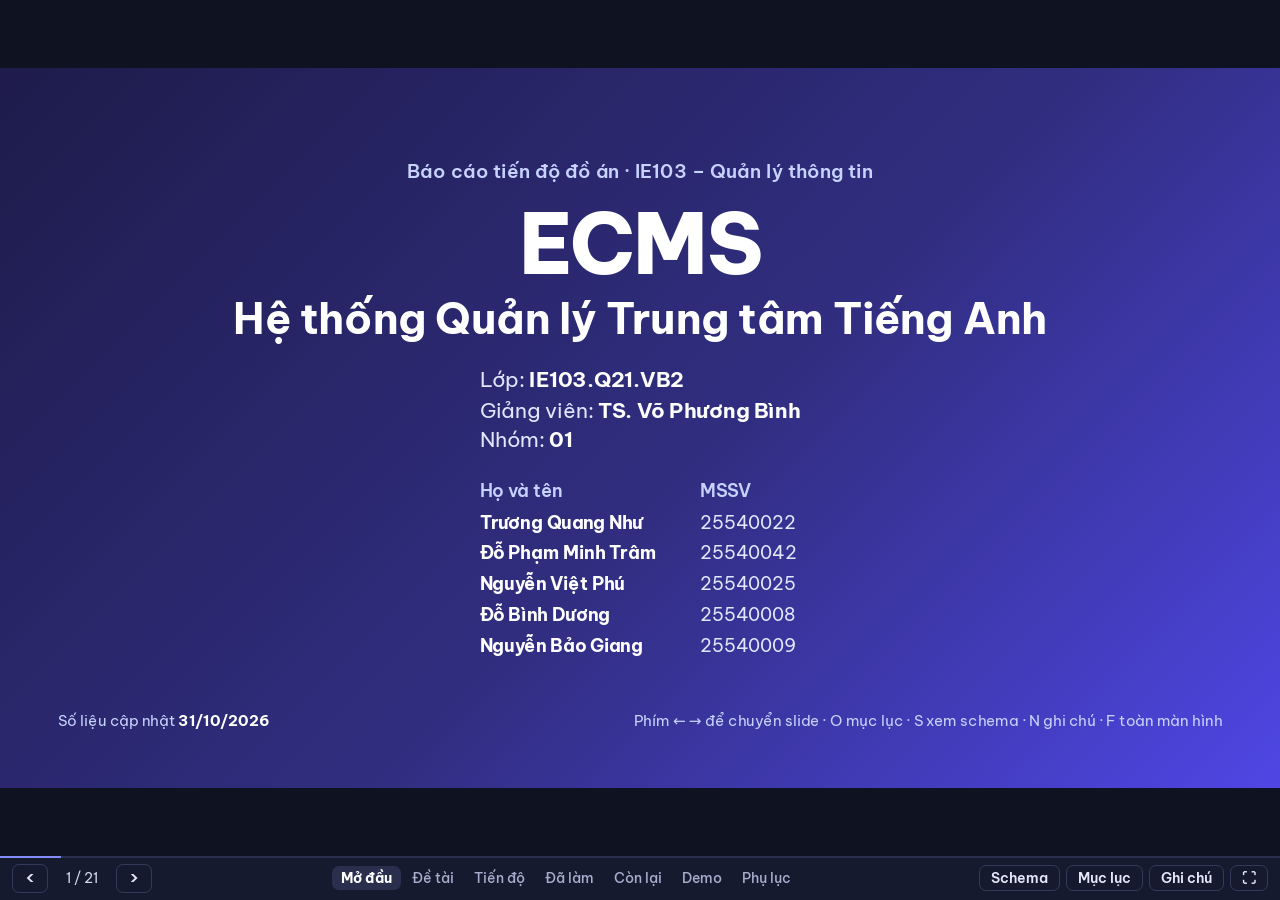
==== docs/tien-do/index.html @ 0be20232 "docs(pages): thêm slide báo cáo tiến độ tại /tien-do/ (#29) Bộ 21 slide dạng trang web (HTML, CSS, J" ====
<!doctype html>
<html lang="vi">
<head>
  <meta charset="utf-8">
  <meta name="viewport" content="width=device-width, initial-scale=1">
  <title>ECMS · Báo cáo tiến độ</title>
  <meta name="description" content="Slide báo cáo tiến độ đồ án IE103 – Hệ thống Quản lý Trung tâm Tiếng Anh (Nhóm 1, UIT).">
  <link rel="icon" href="data:image/svg+xml,<svg xmlns='http://www.w3.org/2000/svg' viewBox='0 0 32 32'><rect width='32' height='32' rx='8' fill='%234f46e5'/><text x='16' y='21' font-size='13' font-family='Arial' font-weight='700' fill='white' text-anchor='middle'>EC</text></svg>">
  <link rel="preconnect" href="https://fonts.googleapis.com">
  <link rel="preconnect" href="https://fonts.gstatic.com" crossorigin>
  <link href="https://fonts.googleapis.com/css2?family=Be+Vietnam+Pro:wght@400;500;600;700;800&family=JetBrains+Mono:wght@500;700&display=swap" rel="stylesheet">
  <link rel="stylesheet" href="deck.css">
</head>
<body>
<div class="viewport" id="viewport">
<main class="stage" id="stage">

  <!-- ================= 1. Bìa ================= -->
  <section class="slide cover" data-id="bia" data-sec="Mở đầu" data-title="Trang bìa">
    <div class="cover-main">
      <div class="eyebrow">Báo cáo tiến độ đồ án · IE103 – Quản lý thông tin</div>
      <h1>ECMS<br><span>Hệ thống Quản lý Trung tâm Tiếng Anh</span></h1>
      <div class="cover-info">
      <p class="cover-sub">Lớp: <b>IE103.Q21.VB2</b><br>Giảng viên: <b>TS. Võ Phương Bình</b><br>Nhóm: <b>01</b></p>
      <table class="cover-team">
        <thead><tr><th>Họ và tên</th><th>MSSV</th></tr></thead>
        <tbody>
          <tr><td>Trương Quang Như</td><td>25540022</td></tr>
          <tr><td>Đỗ Phạm Minh Trâm</td><td>25540042</td></tr>
          <tr><td>Nguyễn Việt Phú</td><td>25540025</td></tr>
          <tr><td>Đỗ Bình Dương</td><td>25540008</td></tr>
          <tr><td>Nguyễn Bảo Giang</td><td>25540009</td></tr>
        </tbody>
      </table>
      </div>
    </div>
    <div class="cover-foot">
      <span>Số liệu cập nhật <b data-bind="capNhat"></b></span>
      <span class="hint">Phím ← → để chuyển slide · O mục lục · S xem schema · N ghi chú · F toàn màn hình</span>
    </div>
    <aside class="notes">Như mở đầu: Em xin báo cáo tiến độ đồ án của nhóm 1. Bố cục: giới thiệu đề tài, tiến độ so với kế hoạch, những gì đã làm, việc còn lại, rồi demo. Trong lúc trình bày, thầy muốn xem chi tiết phần nào nhóm mở ngay được, ví dụ quan hệ giữa các bảng.</aside>
  </section>

  <!-- ================= 2. Tóm tắt ================= -->
  <section class="slide" data-id="tom-tat" data-sec="Mở đầu" data-title="Tóm tắt tiến độ">
    <header><div class="kicker">Tóm tắt</div><h2>Đang ở <span data-bind="sprintTen"></span>, đã xong <span data-bind="viecXong"></span>/<span data-bind="viecTong"></span> việc</h2></header>
    <div class="stats two-by-two">
      <button class="stat stat-btn" type="button" data-modal="sprint" aria-haspopup="dialog"><span class="n"><span data-bind="sprintSo"></span><small>/4</small></span><span class="l">Sprint theo kế hoạch, hiện tại: <span data-bind="sprintKhoang"></span></span><span class="more">Xem chi tiết ›</span></button>
      <button class="stat stat-btn" type="button" data-modal="viec" aria-haspopup="dialog"><span class="n"><span data-bind="viecXong"></span><small>/<span data-bind="viecTong"></span></small></span><span class="l">Công việc đã xong, còn T29, T30 của Sprint 4</span><span class="more">Xem chi tiết ›</span></button>
    </div>
    <div class="cols two">
      <div class="card tone-ok"><h3>Đã hoàn thành: Sprint 1–3</h3><ul>
        <li><b>Sprint 1:</b> Khảo sát, ERD, lược đồ quan hệ, cài đặt CSDL, dữ liệu mẫu</li>
        <li><b>Sprint 2:</b> Truy vấn SQL, XML; lập trình CSDL; an ninh; đăng nhập, menu</li>
        <li><b>Sprint 3:</b> Các phân hệ web, báo cáo, dashboard; Chương 5</li>
      </ul></div>
      <div class="card tone-info"><h3>Còn lại: Sprint 4 (02–04/11)</h3><ul>
        <li><b>T29:</b> Tổng hợp báo cáo, slide, tổng duyệt</li>
        <li><b>T30:</b> Khắc phục sau rà soát</li>
      </ul></div>
    </div>
    <aside class="notes">Câu chốt: theo lịch nhóm đang ở sprint được ghi trên slide, các phần việc đã có sản phẩm và đang được rà soát. Bấm vào ô 3/4 hoặc 28/30 để mở chi tiết từng sprint, từng công việc. Nếu thầy chỉ có một phút, slide này là đủ.</aside>
  </section>

  <!-- ================= 3. Đề tài ================= -->
  <section class="slide" data-id="de-tai" data-sec="Đề tài" data-title="Bài toán">
    <header><div class="kicker">Giới thiệu đề tài</div><h2>Quản lý bằng Excel rời: Nhiều dữ liệu, thiếu thông tin</h2></header>
    <div class="cols two wide-left">
      <div class="card">
        <h3>Bối cảnh</h3>
        <div class="facts">
          <div><b>3</b><span>Chi nhánh: Thủ Đức, Quận 1, Bình Thạnh</span></div>
          <div><b>4</b><span>Chương trình: IELTS, TOEIC, Giao tiếp, Thiếu nhi</span></div>
          <div><b>12</b><span>Phòng học, mỗi chi nhánh 4 phòng</span></div>
          <div><b>6</b><span>Nhóm người dùng: Quản lý, giáo vụ, kế toán, giáo viên, học viên, quản trị</span></div>
        </div>
        <p class="solution"><b>Giải pháp:</b> CSDL quan hệ tập trung có ràng buộc toàn vẹn, phân quyền, kiểm toán và sao lưu, kèm ứng dụng web có form tự kiểm tra và báo cáo tự động.</p>
      </div>
      <div class="card">
        <h3>Vấn đề của cách làm hiện tại</h3>
        <table class="plain">
          <tr><th>Trùng lặp</th><td>Họ tên, số điện thoại lặp ở mỗi dòng ghi danh</td></tr>
          <tr><th>Sai lệch khi sửa, xoá</th><td>Một học viên có hai số điện thoại khác nhau ở hai dòng<br>Xoá dòng của học viên là mất luôn mức học phí đã thoả thuận</td></tr>
          <tr><th>Tổng hợp chậm</th><td>Doanh thu chép tay từ ba tệp, mất 1–2 ngày mỗi cuối tháng</td></tr>
          <tr><th>Không ràng buộc</th><td>Vượt sĩ số, trùng phòng, thiếu khoá tiên quyết vẫn nhập được</td></tr>
          <tr><th>Không phân quyền</th><td>Ai có tệp cũng xem được lương; không biết ai sửa phiếu thu</td></tr>
          <tr><th>Rủi ro mất dữ liệu</th><td>Tệp nằm trên máy cá nhân, không sao lưu định kỳ</td></tr>
        </table>
      </div>
    </div>
    <aside class="notes">Đề tài ECMS: quản lý một chuỗi ba chi nhánh. Điểm cần nói: nguyên nhân nằm ở mô hình lưu trữ phẳng, nên cẩn thận hơn khi nhập liệu không giải quyết được; vì vậy cần CSDL quan hệ tập trung. Lưu ý dữ liệu là dữ liệu mẫu do nhóm sinh, không phải của trung tâm thật.</aside>
  </section>

  <!-- ================= 4. Mục tiêu ================= -->
  <section class="slide" data-id="muc-tieu" data-sec="Đề tài" data-title="Mục tiêu và phạm vi">
    <header><div class="kicker">Giới thiệu đề tài</div><h2>5 mục tiêu, <span data-bind="ycChucNang"></span> yêu cầu chức năng</h2></header>
    <div class="cols two wide-left">
      <div class="goals">
        <div class="goal"><i>1</i><div><b>Tổ chức thông tin</b><span>CSDL quan hệ chuẩn hoá, đủ loại ràng buộc, dựng lại từ đầu bằng một lệnh</span></div></div>
        <div class="goal"><i>2</i><div><b>Xử lý thông tin</b><span>Truy vấn, view, procedure, function, trigger, cursor; quy tắc nghiệp vụ kiểm tra ngay tại CSDL</span></div></div>
        <div class="goal"><i>3</i><div><b>An toàn thông tin</b><span>Xác thực, quyền tối thiểu, băm mật khẩu, mã hoá, kiểm toán, phục hồi theo thời điểm</span></div></div>
        <div class="goal"><i>4</i><div><b>Trình bày thông tin</b><span>Web app có menu theo vai trò, form, báo cáo PDF/Excel/Word, dashboard</span></div></div>
        <div class="goal"><i>5</i><div><b>Mô hình tiên tiến</b><span>Chuyển dữ liệu ECMS sang hướng đối tượng, phân tán, NoSQL để so sánh, đánh giá</span></div></div>
      </div>
      <div class="stack">
        <div class="stats two-by-two">
          <button class="stat small stat-btn" type="button" data-modal="chucNang" aria-haspopup="dialog"><span class="n" data-bind="ycChucNang"></span><span class="l">Yêu cầu chức năng</span><span class="more">Xem chi tiết ›</span></button>
          <button class="stat small stat-btn" type="button" data-modal="phiChucNang" aria-haspopup="dialog"><span class="n" data-bind="ycPhiChucNang"></span><span class="l">Yêu cầu phi chức năng</span><span class="more">Xem chi tiết ›</span></button>
          <button class="stat small stat-btn" type="button" data-modal="baoCao" aria-haspopup="dialog"><span class="n" data-bind="ycBaoCao"></span><span class="l">Báo cáo</span><span class="more">Xem chi tiết ›</span></button>
          <button class="stat small stat-btn" type="button" data-modal="nhom" aria-haspopup="dialog"><span class="n" data-bind="ycNhom"></span><span class="l">Nhóm người dùng, mỗi nhóm một role</span><span class="more">Xem chi tiết ›</span></button>
        </div>
        <div class="card tone-muted"><h3>Ngoài phạm vi</h3><ul>
          <li>Tuyển dụng, kho giáo trình, thanh toán trực tuyến</li>
          <li>Thuế và bảo hiểm trong tính lương</li>
          <li>Ứng dụng di động</li>
        </ul></div>
      </div>
    </div>
    <aside class="notes">Số trong ô tròn là chương tương ứng trong báo cáo. Cả 22 yêu cầu đã được đối chiếu lại ở mục 6.1.1 của báo cáo. Bấm vào từng ô số để xem danh sách đầy đủ; nội dung lấy từ mục 1.5 của báo cáo.</aside>
  </section>

  <!-- ================= 5. Quy trình ================= -->
  <section class="slide" data-id="quy-trinh" data-sec="Đề tài" data-title="Quy trình nghiệp vụ">
    <header><div class="kicker">Giới thiệu đề tài</div><h2>Quy trình nghiệp vụ gồm bảy bước</h2></header>
    <div class="flow">
      <a class="step" href="#/schema/HOCVIEN"><i>1</i><b>Tư vấn</b><span>Giáo vụ</span><code>HOCVIEN</code></a>
      <a class="step" href="#/schema/KIEMTRA_DAUVAO"><i>2</i><b>Kiểm tra đầu vào</b><span>Giáo vụ, giáo viên</span><code>KIEMTRA_DAUVAO</code></a>
      <a class="step" href="#/schema/DANGKY"><i>3</i><b>Xếp lớp, ghi danh</b><span>Giáo vụ</span><code>DANGKY</code></a>
      <a class="step" href="#/schema/PHIEUTHU"><i>4</i><b>Thu học phí</b><span>Kế toán</span><code>PHIEUTHU</code></a>
      <a class="step" href="#/schema/DIEMDANH"><i>5</i><b>Học, điểm danh</b><span>Giáo viên</span><code>DIEMDANH</code></a>
      <a class="step" href="#/schema/DANGKY"><i>6</i><b>Thi, đánh giá</b><span>Giáo viên</span><code>DANGKY</code></a>
      <a class="step" href="#/schema/DANGKY"><i>7</i><b>Cấp chứng nhận</b><span>Quản lý</span><code>DANGKY</code></a>
    </div>
    <h3 class="sub">Từ dữ liệu đến hành động (DIKW), số liệu lấy từ CSDL mẫu</h3>
    <div class="dikw">
      <div><em>Dữ liệu</em><b>10.063</b><span>Lượt điểm danh</span></div>
      <div><em>Thông tin</em><b>56,25%</b><span>Chuyên cần của học viên HV0021, lớp TC650-2601</span></div>
      <div><em>Tri thức</em><b>33,3% / 11,1%</b><span>Tỷ lệ không đạt: Nhóm chuyên cần dưới 80% so với nhóm còn lại (mẫu nhỏ, chỉ minh hoạ)</span></div>
      <div><em>Trí tuệ</em><b>Hành động</b><span>Giáo vụ gọi điện, đề xuất học bù hoặc đổi lớp</span></div>
    </div>
    <aside class="notes">Bấm vào một bước để nhảy tới bảng tương ứng trong sơ đồ schema. Phần DIKW là cách gắn đề tài với Chương 1. Lưu ý nói rõ nhóm tri thức chỉ có 12 đăng ký và dữ liệu là dữ liệu sinh, nên đây là minh hoạ, không phải kết luận thống kê.</aside>
  </section>

  <!-- ================= 6. Kế hoạch so với thực tế ================= -->
  <section class="slide" data-id="tien-do" data-sec="Tiến độ" data-title="Lộ trình 4 sprint">
    <header><div class="kicker">Tiến độ</div><h2>Đang ở <span data-bind="sprintTen"></span></h2></header>
    <div class="plan-line" id="planLine"></div>
    <div class="sprints" id="sprints"></div>
    <p class="foot-note wide">Thứ tự đi theo quy trình quản lý thông tin: Tổ chức → xử lý → trình bày, rồi tới mô hình tiên tiến và tổng hợp. Mã xanh là việc đã xong, mã cam là việc còn lại; bấm để mở issue trên GitHub.</p>
    <aside class="notes">Lộ trình gồm 4 sprint từ 12/10 đến 04/11; theo lịch, nhóm đang ở sprint được đánh dấu. Đã xong 28/30 việc; còn T29 (tổng hợp, tổng duyệt) và T30 (khắc phục sau rà soát) của Sprint 4.</aside>
  </section>

  <!-- ================= 7. Phân công ================= -->
  <section class="slide" data-id="phan-cong" data-sec="Tiến độ" data-title="Phân công">
    <header><div class="kicker">Tiến độ</div><h2>Mỗi thành viên phụ trách 5–7 công việc</h2></header>
    <div class="members">
      <article class="member" data-ai="nhu" style="--m:#2563eb"><div class="av">N</div><h3>Trương Quang Như</h3><div class="role">Nhóm trưởng · 25540022</div><p>Khảo sát, yêu cầu; môi trường, Docker, CI; xác thực, phân quyền; đăng nhập, menu, danh mục; kiểm thử; tổng hợp báo cáo</p><div class="chips"></div><div class="done"></div></article>
      <article class="member" data-ai="tram" style="--m:#7c3aed"><div class="av">T</div><h3>Đỗ Phạm Minh Trâm</h3><div class="role">Thiết kế CSDL · 25540042</div><p>ERD, sơ đồ lớp, lược đồ quan hệ, chuẩn hoá, DDL; phân hệ Đào tạo; CSDL hướng đối tượng</p><div class="chips"></div><div class="done"></div></article>
      <article class="member" data-ai="phu" style="--m:#059669"><div class="av">P</div><h3>Nguyễn Việt Phú</h3><div class="role">Lập trình CSDL · 25540025</div><p>Procedure, function, trigger, cursor; phân hệ Học tập; CSDL phân tán</p><div class="chips"></div><div class="done"></div></article>
      <article class="member" data-ai="duong" style="--m:#d97706"><div class="av">D</div><h3>Đỗ Bình Dương</h3><div class="role">Truy vấn, dữ liệu · 25540008</div><p>Dữ liệu mẫu, truy vấn SQL, XML, nhập xuất; phân hệ Học viên; NoSQL</p><div class="chips"></div><div class="done"></div></article>
      <article class="member" data-ai="giang" style="--m:#db2777"><div class="av">G</div><h3>Nguyễn Bảo Giang</h3><div class="role">Trình bày thông tin · 25540009</div><p>View, sao lưu, phục hồi; thu học phí; báo cáo, dashboard; Chương 4</p><div class="chips"></div><div class="done"></div></article>
    </div>
    <p class="foot-note">Mỗi mã là một issue trên GitHub, bấm để mở. Quy trình: Nhánh riêng → Pull Request → nhóm trưởng review → gộp vào <code>develop</code> → CI xanh mới vào <code>main</code>.</p>
    <aside class="notes">Mỗi người tự giới thiệu phần mình một câu. Nhóm trưởng ngoài phần việc riêng còn đảm nhận hạ tầng dùng chung và đợt T30, nên khối lượng mã không đều; báo cáo mục 6.6 ghi rõ số liệu.</aside>
  </section>

  <!-- ================= 8. Đối chiếu đề cương ================= -->
  <section class="slide" data-id="de-cuong" data-sec="Tiến độ" data-title="Đối chiếu đề cương">
    <header><div class="kicker">Tiến độ</div><h2>Tình hình từng chương theo đề cương</h2></header>
    <table class="grid" id="coverage">
      <thead><tr><th>Chương</th><th>Nội dung chính</th><th>Công việc</th><th>Trạng thái</th></tr></thead>
      <tbody>
        <tr data-t="T02"><th>1. Tổng quan</th><td>Quy trình 7 bước, 22 FR, 8 NFR, 7 báo cáo; DIKW; so sánh 3 nhóm công cụ</td><td class="ts"></td><td class="st"></td></tr>
        <tr data-t="T04,T05,T06,T07,T08"><th>2. Tổ chức thông tin</th><td>ERD 14 thực thể, UML, 22 lược đồ phân tích dạng chuẩn; 33 FK, 53 CHECK, 21 RBTV; so sánh phẳng, có cấu trúc, quan hệ, XML</td><td class="ts"></td><td class="st"></td></tr>
        <tr data-t="T09,T10,T11,T12,T13,T14,T15,T16,T17,T18"><th>3. Xử lý thông tin</th><td>31 truy vấn SQL, 18 XML; 27 view, 40 procedure, 17 function, 14 trigger; 6 role; sao lưu, phục hồi; nhập xuất 4 định dạng</td><td class="ts"></td><td class="st"></td></tr>
        <tr data-t="T19,T20,T21,T22,T23,T24,T28"><th>4. Trình bày thông tin</th><td>Menu 2 cấp theo vai trò, 20 trang, 2 form master–detail; 7 báo cáo PDF, Excel, Word; dashboard KPI</td><td class="ts"></td><td class="st"></td></tr>
        <tr data-t="T25,T26,T27"><th>5. CSDL tiên tiến</th><td>ODL 16 lớp, OID; phân mảnh 3 trạm, nửa kết, 2PC; 4 collection MongoDB; so sánh 4 mô hình</td><td class="ts"></td><td class="st"></td></tr>
        <tr data-t="T01,T03,T29,T30"><th>Tổng hợp</th><td>Kế hoạch, môi trường, CI; báo cáo, hướng dẫn sử dụng, slide; đợt khắc phục sau rà soát</td><td class="ts"></td><td class="st"></td></tr>
      </tbody>
    </table>
    <aside class="notes">Cột Công việc và Trạng thái đọc từ dữ liệu GitHub. Chi tiết từng dòng đề cương vẫn nằm ở trang kế hoạch, mục Bám đề cương.</aside>
  </section>

  <!-- ================= 9. ERD ================= -->
  <section class="slide" data-id="erd" data-sec="Đã làm" data-title="Mô hình khái niệm (ERD)">
    <header><div class="kicker">Đã làm · Tổ chức thông tin · Trâm</div><h2>ERD 14 thực thể</h2></header>
    <div class="cols two wide-left">
      <button class="card figure" type="button" data-zoom="../design/erd.svg" data-cap="ERD ký hiệu Chen"><img src="../design/erd.svg" alt="Sơ đồ ERD của ECMS"><span class="zoom-tag">Bấm để phóng to</span></button>
      <div class="card">
        <h3>Các dạng đặc biệt trong ERD</h3>
        <dl class="rel">
          <dt>Thực thể yếu</dt><dd>PHONGHOC, BUOIHOC mượn khoá của CHINHANH, LOPHOC</dd>
          <dt>Chuyên biệt hoá</dt><dd>NHANVIEN → GIAOVIEN, rời nhau, không toàn phần</dd>
          <dt>Ba ngôi</dt><dd>LICHHOC nối lớp, ca học, phòng học</dd>
          <dt>Đệ quy</dt><dd>Người quản lý trực tiếp; khoá tiên quyết</dd>
          <dt>Đa trị</dt><dd>Chứng chỉ giáo viên tách thành bảng</dd>
          <dt>Suy diễn</dt><dd>Tuổi, thành tiền, điểm TB, sĩ số, tổng tiền</dd>
        </dl>
        <p class="links"><button class="ghost" type="button" data-zoom="../design/erd-thuoc-tinh.png" data-cap="ERD đầy đủ thuộc tính">ERD đầy đủ thuộc tính</button> <button class="ghost" type="button" data-zoom="../design/class-diagram.svg" data-cap="Sơ đồ lớp UML">Sơ đồ lớp UML</button></p>
      </div>
    </div>
    <aside class="notes">Trâm trình bày. Bấm ảnh để phóng to, cuộn chuột để zoom, kéo để di chuyển, Esc để đóng.</aside>
  </section>

  <!-- ================= 10. Schema tương tác ================= -->
  <section class="slide schema-slide" data-id="schema" data-sec="Đã làm" data-title="Sơ đồ schema tương tác">
    <header class="tight"><div class="kicker">Đã làm · Tổ chức thông tin · Bấm một bảng để xem quan hệ</div><h2>22 bảng, 33 khoá ngoại</h2></header>
    <div class="schema-wrap">
      <div class="schema-main">
        <div class="scenes" id="scenes" role="group" aria-label="Tình huống"></div>
        <svg id="schemaSvg" viewBox="0 0 1090 690" role="img" aria-label="Sơ đồ quan hệ giữa 22 bảng"></svg>
        <div class="schema-legend" id="schemaLegend"></div>
      </div>
      <aside class="schema-panel" id="schemaPanel" aria-live="polite"></aside>
    </div>
    <aside class="notes">Sơ đồ sinh trực tiếp từ database/01_schema.sql nên luôn khớp mã. Bấm một bảng: bên phải hiện cột, khoá, dạng chuẩn, số dòng mẫu; mũi tên tím là khoá ngoại bảng này trỏ đi, mũi tên cam là bảng khác trỏ tới. Các nút phía trên mở sẵn những tình huống thầy hay hỏi. Esc để bỏ chọn. Phím S mở slide này từ bất kỳ đâu.</aside>
  </section>

  <!-- ================= 11. Chuẩn hoá ================= -->
  <section class="slide" data-id="chuan-hoa" data-sec="Đã làm" data-title="Chuẩn hoá">
    <header><div class="kicker">Đã làm · Tổ chức thông tin · Trâm</div><h2>16/22 quan hệ đạt BCNF, 6 phi chuẩn có chủ đích</h2></header>
    <div class="nf">
      <button class="stat small stat-btn" type="button" data-modal="bcnf" aria-haspopup="dialog"><span class="n" data-bind="nfBcnf"></span><span class="l">Đạt BCNF</span><span class="more">Xem chi tiết ›</span></button>
      <button class="stat small stat-btn" type="button" data-modal="nf2" aria-haspopup="dialog"><span class="n" data-bind="nf2"></span><span class="l">Chỉ đạt 2NF: Lưu giá trị suy diễn</span><span class="more">Xem chi tiết ›</span></button>
      <button class="stat small stat-btn" type="button" data-modal="nf1" aria-haspopup="dialog"><span class="n" data-bind="nf1"></span><span class="l">Vi phạm 2NF: Phục vụ khoá ngoại phức hợp</span><span class="more">Xem chi tiết ›</span></button>
    </div>
    <table class="grid compact">
      <thead><tr><th>Quan hệ</th><th>Phụ thuộc chưa chuẩn hoá</th><th>Lý do giữ</th><th>Cơ chế bảo đảm nhất quán</th></tr></thead>
      <tbody>
        <tr><th><a href="#/schema/LICHHOC">LICHHOC</a></th><td>MaLop → MaCN</td><td>Bắt phòng phải thuộc chi nhánh của lớp</td><td>FK (MaLop, MaCN) → LOPHOC</td></tr>
        <tr><th><a href="#/schema/DIEMDANH">DIEMDANH</a></th><td>MaDK → MaLop</td><td>Bắt buổi học thuộc đúng lớp của đăng ký</td><td>FK (MaDK, MaLop) → DANGKY</td></tr>
        <tr><th><a href="#/schema/DANGKY">DANGKY</a></th><td>ThanhTien, HanDongHP, DiemTB, KetQua</td><td>Tra công nợ, bảng điểm nhanh</td><td>Cột PERSISTED; <code>trg_DangKy_KetQua</code></td></tr>
        <tr><th><a href="#/schema/KIEMTRA_DAUVAO">KIEMTRA_DAUVAO</a></th><td>KetQuaChiTiet → DiemTong</td><td>Lọc mà không phải phân tích XML</td><td>Chỉ ghi qua <code>sp_GhiKetQuaKiemTra</code></td></tr>
        <tr><th><a href="#/schema/BANGLUONG">BANGLUONG</a></th><td>(LuongCoBan, SoBuoiDay, DonGiaBuoi) → TongLuong</td><td>Chứng từ chốt theo tháng</td><td>Cột PERSISTED</td></tr>
        <tr><th><a href="#/schema/CANHBAO_CHUYENCAN">CANHBAO_CHUYENCAN</a></th><td>TyLeVang, MucDo</td><td>Ảnh chụp tại ngày cảnh báo</td><td>Do <code>sp_CanhBaoChuyenCan</code> ghi một lần</td></tr>
      </tbody>
    </table>
    <aside class="notes">Nhóm xét dạng chuẩn trên khoá dự tuyển, không chỉ khoá chính khai báo. Khoá chính DIEMDANH (MaDK, MaLop, STT) không tối tiểu; nhóm đã ghi nhận sẽ sửa thành (MaDK, STT) nếu thiết kế lại. Bấm tên bảng để mở trong sơ đồ.</aside>
  </section>

  <!-- ================= 12. Truy vấn ================= -->
  <section class="slide" data-id="truy-van" data-sec="Đã làm" data-title="Truy vấn và chỉ mục">
    <header><div class="kicker">Đã làm · Xử lý thông tin · Dương</div><h2>31 truy vấn SQL, 18 truy vấn XML, đo bằng số trang đọc</h2></header>
    <div class="cols two">
      <div class="card">
        <h3>31 truy vấn, 6 nhóm kỹ thuật</h3>
        <table class="plain tight-rows">
          <tr><th>Cơ bản</th><td>LIKE, BETWEEN, TOP … WITH TIES</td></tr>
          <tr><th>Kết nối</th><td>INNER, LEFT, RIGHT, FULL JOIN, kết nối với chính nó</td></tr>
          <tr><th>Gom nhóm</th><td>GROUP BY, HAVING, ROLLUP</td></tr>
          <tr><th>Lồng</th><td>IN, NOT EXISTS, tương quan, ALL</td></tr>
          <tr><th>Tập hợp</th><td>UNION, INTERSECT, EXCEPT, phép chia</td></tr>
          <tr><th>Nâng cao</th><td>CTE đệ quy, hàm cửa sổ, PIVOT</td></tr>
        </table>
        <p class="foot-note">XML có XML Schema: <code>query() value() exist() nodes() modify()</code>, FOR XML, OPENXML.</p>
      </div>
      <div class="card">
        <h3>Có chỉ mục thì đọc ít trang hơn</h3>
        <p class="foot-note">Trang là phần dữ liệu phải đọc, càng ít càng nhanh. Mũi tên: chưa có chỉ mục → có chỉ mục, đo trên bảng điểm danh 1.000.000 dòng.</p>
        <div class="measure"><span>Tra chuyên cần của một đăng ký</span><b>6.023 → 3 trang</b><em>−99,9%</em></div>
        <div class="measure"><span>Thống kê một lớp</span><b>6.023 → 150 trang</b><em>−97,5%</em></div>
        <div class="measure"><span>Lọc phiếu thu theo tháng, đã có chỉ mục: Viết theo khoảng ngày thay vì <code>YEAR()</code>, <code>MONTH()</code></span><b>4 → 2 trang</b><em>−50%</em></div>
        <h3 class="mt">Chỉ mục XML không phải lúc nào cũng có lợi</h3>
        <div class="measure"><span>Dữ liệu mẫu, 357 bài kiểm tra</span><b>1.969 → 707 trang</b><em>có lợi</em></div>
        <div class="measure warn"><span>Nhân lên 30 lần, 10.710 bài kiểm tra</span><b>1.956 → 40.490 trang</b><em>bất lợi</em></div>
      </div>
    </div>
    <aside class="notes">Dương trình bày. Điểm nhấn: Q24 (phép chia bằng NOT EXISTS lồng) được kiểm chứng bằng cách viết thứ hai, đều ra 36 dòng. Q09 dùng FULL OUTER JOIN cho cung và cầu. Số trang đọc logic ổn định giữa các lần chạy nên dùng làm thước đo chính.</aside>
  </section>

  <!-- ================= 13. An ninh ================= -->
  <section class="slide" data-id="an-ninh" data-sec="Đã làm" data-title="An ninh và sao lưu">
    <header><div class="kicker">Đã làm · Xử lý thông tin · Như, Giang</div><h2>Bảo vệ dữ liệu theo 7 lớp</h2></header>
    <div class="cols two wide-left">
      <ol class="layers">
        <li><i>1</i><b>Mã hoá đường truyền</b><span>TLS giữa ứng dụng và SQL Server</span></li>
        <li><i>2</i><b>Xác thực</b><span>Băm lặp 10.000 vòng SHA2_256 có salt; sai 5 lần tạm khoá 15 phút</span></li>
        <li><i>3</i><b>Quyền tối thiểu</b><span>6 role; login ứng dụng bị DENY mọi bảng, chỉ gọi procedure, đọc view</span></li>
        <li><i>4</i><b>Phân quyền theo dòng</b><span>SESSION_CONTEXT chỉ đọc; thiếu ngữ cảnh thì từ chối</span></li>
        <li><i>5</i><b>Che, ẩn theo cột</b><span>View bảo mật ẩn lương <u>Dynamic Data Masking</u></span></li>
        <li><i>6</i><b>Mã hoá lưu trữ</b><span><u>TDE</u> <u>mã hoá cột</u> <u>bản sao lưu AES-256</u></span></li>
        <li><i>7</i><b>Kiểm toán</b><span>Trigger nhật ký JSON <u>SQL Server Audit</u> <u>ledger</u></span></li>
      </ol>
      <div class="stack">
        <div class="stats two-by-two">
          <div class="stat small"><div class="n">15 phút</div><div class="l">RPO theo lịch sao lưu</div></div>
          <div class="stat small"><div class="n">&lt; 1 giây</div><div class="l">RTO đo được: 607–810 ms trên CSDL mẫu</div></div>
        </div>
        <div class="card"><h3>Lịch sao lưu</h3><p class="tight">Full hằng tuần, vi sai hằng ngày, nhật ký 15 phút. Đã diễn tập phục hồi đúng thời điểm (STOPAT), <code>DBCC CHECKDB</code> không lỗi.</p>
        <p class="links"><button class="ghost" type="button" data-zoom="img/lop-bao-ve.png" data-cap="Bảy lớp bảo vệ">Sơ đồ 7 lớp</button> <button class="ghost" type="button" data-zoom="img/xac-thuc-phien.png" data-cap="Xác thực và ngữ cảnh phiên">Luồng xác thực</button> <button class="ghost" type="button" data-zoom="img/sao-luu-phuc-hoi.png" data-cap="Sao lưu và phục hồi">Sao lưu</button></p></div>
        <p class="foot-note"><u class="demo-key">gạch chân</u> = đã chạy thử trên CSDL demo, chưa bật trên CSDL ECMS chính.</p>
      </div>
    </div>
    <aside class="notes">Như trình bày xác thực và phân quyền, Giang trình bày view và sao lưu. Cần nói rõ phần gạch chân mới chạy thử trên CSDL demo. Phân quyền theo dòng làm bằng view và function dựa trên ngữ cảnh phiên, không dùng SECURITY POLICY.</aside>
  </section>

  <!-- ================= 14. Lập trình CSDL ================= -->
  <section class="slide" data-id="lap-trinh" data-sec="Đã làm" data-title="Lập trình CSDL">
    <header><div class="kicker">Đã làm · Xử lý thông tin · Phú</div><h2>Luật nghiệp vụ nằm trong CSDL</h2></header>
    <div class="objs">
      <button type="button" data-modal="procedure" aria-haspopup="dialog"><b data-bind="ltProcedure"></b><span class="t"><span>Procedure</span><em class="more">Xem chi tiết ›</em></span></button>
      <button type="button" data-modal="function" aria-haspopup="dialog"><b data-bind="ltFunction"></b><span class="t"><span>Function</span><em class="more">Xem chi tiết ›</em></span></button>
      <button type="button" data-modal="trigger" aria-haspopup="dialog"><b data-bind="ltTrigger"></b><span class="t"><span>Trigger</span><em class="more">Xem chi tiết ›</em></span></button>
      <button type="button" data-modal="view" aria-haspopup="dialog"><b data-bind="ltView"></b><span class="t"><span>View</span><em class="more">Xem chi tiết ›</em></span></button>
      <button type="button" data-modal="cursor" aria-haspopup="dialog"><b data-bind="ltCursor"></b><span class="t"><span>Nghiệp vụ dùng cursor</span><em class="more">Xem chi tiết ›</em></span></button>
    </div>
    <div class="cols two">
      <div class="card">
        <h3>Một lượt ghi danh đi qua CSDL</h3>
        <ol class="chain">
          <li><b>Giao diện</b> gọi <code>sp_DangKyHoc</code></li>
          <li><b>Khoá dòng lớp</b> bằng <code>UPDLOCK, HOLDLOCK</code>: Hai người ghi danh cùng lúc phải chờ nhau</li>
          <li><b>Kiểm tra</b> phạm vi chi nhánh, trùng đăng ký, sĩ số, khoá tiên quyết</li>
          <li><b>Trigger</b> cập nhật sĩ số, ghi nhật ký</li>
          <li><b>COMMIT</b> hoặc <code>THROW 50004</code>; giao diện hiện “Lớp đã đủ sĩ số.”</li>
        </ol>
        <p class="links"><button class="ghost" type="button" data-zoom="img/giao-dich-thu-hoc-phi.png" data-cap="Giao dịch thu học phí">Giao dịch thu học phí</button></p>
      </div>
      <div class="card chart-card">
        <h3>Cursor so với xử lý theo tập hợp (trung bình 20 lần, ms)</h3>
        <div class="legend"><span><i style="background:var(--s-cursor)"></i>Cursor</span><span><i style="background:var(--accent)"></i>Theo tập hợp</span></div>
        <div id="cursorBars" class="hbars"></div>
        <p class="foot-note">Nguyên tắc: Mặc định theo tập hợp; chỉ dùng <code>LOCAL FAST_FORWARD</code> khi bài toán thực sự tuần tự, như sinh buổi học.</p>
      </div>
    </div>
    <aside class="notes">Phú trình bày. Phép so sánh công bằng: hai phiên bản làm đúng cùng một việc, kể cả ghi dữ liệu; kết quả được đối chiếu bằng EXCEPT hai chiều. Tiện thể nêu sp_DangNhap không THROW khi sai mật khẩu, vì THROW sẽ làm mất lệnh đếm số lần sai.</aside>
  </section>

  <!-- ================= 15. Giao diện ================= -->
  <section class="slide" data-id="giao-dien" data-sec="Đã làm" data-title="Ứng dụng web">
    <header><div class="kicker">Đã làm · Trình bày thông tin · Giang</div><h2>Web app 20 trang, 7 báo cáo</h2></header>
    <div class="shots">
      <button type="button" data-zoom="img/10_ghi_danh.jpg" data-cap="Giáo vụ · Ghi danh"><img src="img/10_ghi_danh.jpg" alt="Trang ghi danh" loading="lazy"><span><b>Giáo vụ</b> Ghi danh</span></button>
      <button type="button" data-zoom="img/07_xep_lich.jpg" data-cap="Giáo vụ · Xếp lịch"><img src="img/07_xep_lich.jpg" alt="Trang xếp lịch" loading="lazy"><span><b>Giáo vụ</b> Xếp lịch</span></button>
      <button type="button" data-zoom="img/14_phieu_thu.jpg" data-cap="Kế toán · Phiếu thu master–detail"><img src="img/14_phieu_thu.jpg" alt="Trang phiếu thu" loading="lazy"><span><b>Kế toán</b> Phiếu thu master–detail</span></button>
      <button type="button" data-zoom="img/19_pdf_phieu_thu.jpg" data-cap="Kế toán · Phiếu thu PDF A5"><img src="img/19_pdf_phieu_thu.jpg" alt="Phiếu thu PDF" loading="lazy"><span><b>Kế toán</b> Phiếu thu PDF A5</span></button>
      <button type="button" data-zoom="img/11_diem_danh.jpg" data-cap="Giáo viên · Điểm danh cả lớp"><img src="img/11_diem_danh.jpg" alt="Trang điểm danh" loading="lazy"><span><b>Giáo viên</b> Điểm danh cả lớp</span></button>
      <button type="button" data-zoom="../user-guide/images/hoc_vien_cua_toi.jpg" data-cap="Giáo viên · Học viên của tôi"><img src="../user-guide/images/hoc_vien_cua_toi.jpg" alt="Trang học viên của tôi" loading="lazy"><span><b>Giáo viên</b> Học viên của tôi</span></button>
      <button type="button" data-zoom="img/16_dashboard.jpg" data-cap="Quản lý · Dashboard KPI"><img src="img/16_dashboard.jpg" alt="Dashboard" loading="lazy"><span><b>Quản lý</b> Dashboard KPI</span></button>
      <button type="button" data-zoom="img/18_nhat_ky.jpg" data-cap="Quản lý · Nhật ký hệ thống"><img src="img/18_nhat_ky.jpg" alt="Nhật ký hệ thống" loading="lazy"><span><b>Quản lý</b> Nhật ký hệ thống</span></button>
    </div>
    <aside class="notes">Giang trình bày. Form kiểm tra hai lớp: lỗi hiện ngay dưới ô nhập, rồi CSDL kiểm tra lại. Form chỉ gọi view, procedure. Bấm ảnh để phóng to; muốn xem thật thì sang slide Demo.</aside>
  </section>

  <!-- ================= 16. Khó khăn ================= -->
  <section class="slide" data-id="kho-khan" data-sec="Đã làm" data-title="Khó khăn và cách xử lý">
    <header><div class="kicker">Khó khăn</div><h2>Khó khăn và cách xử lý</h2></header>
    <table class="grid compact">
      <thead><tr><th style="width:44%">Khó khăn</th><th>Cách xử lý</th></tr></thead>
      <tbody>
        <tr><td>Nhóm dùng cả Windows và macOS; SQL Server không chạy trực tiếp trên macOS</td><td>Docker cho macOS, Linux; script dựng CSDL cho cả shell và PowerShell</td></tr>
        <tr><td>SQL Server 2022 cho Linux báo Msg 17750 với <code>sp_executesql</code>, <code>sp_set_session_context</code></td><td>Docker và CI chuyển sang SQL Server 2025; vẫn đổi được phiên bản bằng biến môi trường</td></tr>
        <tr><td>CI thất bại ngẫu nhiên: Dựng CSDL khi máy chủ đang đổi collation; SQL Agent và chính healthcheck tranh chấp khoá (Msg 1205 → 3434)</td><td>Healthcheck đọc errorlog từ tệp, chỉ kết nối khi đổi xong; Agent tắt ở lần khởi động đầu</td></tr>
        <tr><td>Connection pool của ODBC giữ ngữ cảnh phiên chỉ đọc của người dùng trước</td><td>Tắt pooling, mỗi phiên một kết nối riêng; thêm khoảng 135 ms một lần khi đăng nhập</td></tr>
        <tr><td>Đếm số lần sai mật khẩu không có hiệu lực vì THROW làm giao dịch huỷ theo</td><td>Trả kết quả qua tham số ra thay vì ném lỗi</td></tr>
        <tr><td>Dữ liệu mẫu ngẫu nhiên từng bảng dễ mâu thuẫn</td><td>Mô phỏng nghiệp vụ theo thời gian với hạt giống cố định, kiểm tra nhất quán 11 điều kiện</td></tr>
      </tbody>
    </table>
    <aside class="notes">Bảng đầy đủ ở báo cáo mục 6.2. Chọn một hoặc hai dòng để kể kỹ; dòng connection pool và dòng đếm số lần sai là hai bài học hay nhất.</aside>
  </section>

  <!-- ================= 17. Còn lại ================= -->
  <section class="slide" data-id="con-lai" data-sec="Còn lại" data-title="Việc còn lại">
    <header><div class="kicker">Còn lại</div><h2>Việc còn lại trước khi nộp</h2></header>
    <div class="cols two">
      <div class="card">
        <h3>Kế hoạch đến hạn nộp (T29, T30)</h3>
        <ol class="mile next">
          <li><time>đến 01/11</time><span>Đồng bộ số liệu giữa README, báo cáo, slide; dựng lại Word, PDF</span></li>
          <li><time>02–03/11</time><span>Tổng duyệt thuyết trình và demo; mỗi thành viên ôn phần của mình</span></li>
          <li><time>04/11</time><span>Nộp bản cuối (hạn dự kiến, chờ thầy chốt lịch)</span></li>
        </ol>
        <h3 class="mt">Nếu còn thời gian</h3>
        <ul><li>Bật branch protection cho <code>main</code></li><li>Thêm kiểm thử tải với nhiều người dùng đồng thời</li></ul>
      </div>
      <div class="card tone-muted">
        <h3>Hạn chế đã biết</h3>
        <ul>
          <li><b>Tải:</b> Tra cứu đã đo với 10.121 học viên, chưa kiểm thử tải đồng thời</li>
          <li><b>Bảo mật khi triển khai:</b> Web chưa HTTPS, chưa xác thực hai lớp; TDE, Audit, ledger mới chạy trên CSDL demo</li>
          <li><b>Phân tán:</b> Phần lớn mô phỏng trên một máy; lược đồ toàn cục chưa chịu được sự cố trạm</li>
          <li><b>NoSQL:</b> Bản sao một chiều, chưa đồng bộ liên tục</li>
          <li><b>Giao diện:</b> Streamlit tải lại toàn trang, chưa tối ưu cho điện thoại</li>
          <li><b>CI:</b> Chỉ chạy trên Linux, cho nhánh <code>main</code></li>
        </ul>
      </div>
    </div>
    <aside class="notes">Đây là slide quan trọng nhất của báo cáo tiến độ sau slide tóm tắt: thầy muốn biết còn gì và có kịp không. Nói thẳng hạn chế trước khi thầy hỏi.</aside>
  </section>

  <!-- ================= 18. Demo ================= -->
  <section class="slide" data-id="demo" data-sec="Demo" data-title="Demo">
    <header><div class="kicker">Demo</div><h2>Một vòng nghiệp vụ qua năm vai trò</h2></header>
    <div class="cols two wide-left">
      <ol class="demo-steps">
        <li><i>1</i><div><b>Giáo vụ</b> ghi danh học viên vào lớp đã đầy</div><span>CSDL chặn: “Lớp đã đủ sĩ số.”</span></li>
        <li><i>2</i><div><b>Kế toán</b> lập phiếu thu hai khoản, in PDF A5</div><span>Master–detail trong một giao dịch</span></li>
        <li><i>3</i><div><b>Giáo viên</b> điểm danh cả lớp, quét cảnh báo</div><span>Trigger tính kết quả, cursor cảnh báo</span></li>
        <li><i>4</i><div><b>Học viên</b> xem lịch học, điểm, học phí</div><span>Chỉ thấy dữ liệu của chính mình</span></li>
        <li><i>5</i><div><b>Quản lý</b> mở dashboard, rồi nhật ký hệ thống</div><span>Ai đã thao tác gì, lúc nào</span></li>
      </ol>
      <div class="card">
        <a class="btn" href="https://ecms-demo-7vj9gq5977vpc97r-8501.app.github.dev" target="_blank" rel="noopener">▶ Mở web app ECMS</a>
        <p class="tight">Chỉ mở được khi nhóm đang bật Codespace. Lần đầu GitHub hiện cảnh báo, bấm <b>Continue</b>.</p>
        <table class="plain tight-rows accounts">
          <tr><th>Tài khoản</th><td><b>Mật khẩu</b></td></tr>
          <tr><th><code>quanly</code> <code>giaovu</code> <code>ketoan</code> <code>giaovien</code></th><td><code>Ecms@2026</code></td></tr>
          <tr><th><code>hocvien</code></th><td><code>Hocvien@2026</code></td></tr>
        </table>
        <p class="foot-note">Dữ liệu là dữ liệu mẫu. Giáo vụ, kế toán thuộc chi nhánh CN01.</p>
      </div>
    </div>
    <aside class="notes">Chuẩn bị: chạy bash scripts/demo-codespace.sh bat trước giờ báo cáo (1–2 phút), mở sẵn năm tab đã đăng nhập. Mạng lỗi thì quay lại slide Ứng dụng web và dùng ảnh chụp.</aside>
  </section>

  <!-- ================= 19. Góp ý ================= -->
  <section class="slide closing" data-id="gop-y" data-sec="Demo" data-title="Cần thầy góp ý">
    <header><div class="kicker">Kết thúc</div><h2>Nhóm mong thầy góp ý</h2></header>
    <ol class="asks">
      <li><b>Lịch và hình thức nộp, bảo vệ:</b> Hạn 04/11 hiện là dự kiến; thầy chốt giúp hình thức nộp và thời gian trình bày.</li>
      <li><b>Phần CSDL tiên tiến:</b> Mô phỏng phân tán trên một máy kèm một kịch bản MSDTC thật đã đủ yêu cầu chưa?</li>
      <li><b>An ninh:</b> Có cần bật TDE, Audit, ledger trên CSDL chính, hay chạy thử trên CSDL demo là đủ?</li>
    </ol>
    <div class="closing-links">
      <a class="btn" href="#/schema">Xem schema</a>
      <a class="btn ghostish" href="#/so-do">Thư viện sơ đồ</a>
      <a class="btn ghostish" href="#/ma-nguon">Bản đồ mã nguồn</a>
      <a class="btn ghostish" href="../index.html">Trang kế hoạch chi tiết</a>
    </div>
    <p class="thanks">Em cảm ơn thầy đã lắng nghe.</p>
    <aside class="notes">Ba câu hỏi này là đề xuất, nhóm có thể sửa theo điều thực sự cần hỏi thầy. Hai slide sau là phụ lục, chỉ mở khi thầy hỏi.</aside>
  </section>

  <!-- ================= 20. Phụ lục: Sơ đồ ================= -->
  <section class="slide" data-id="so-do" data-sec="Phụ lục" data-title="Thư viện sơ đồ">
    <header><div class="kicker">Phụ lục</div><h2>Thư viện sơ đồ</h2></header>
    <div class="library">
      <button type="button" data-zoom="../design/quy-trinh-nghiep-vu.png" data-cap="Quy trình nghiệp vụ"><img src="../design/quy-trinh-nghiep-vu.png" alt="" loading="lazy"><span>Quy trình nghiệp vụ</span></button>
      <button type="button" data-zoom="../design/dikw.png" data-cap="Tháp DIKW"><img src="../design/dikw.png" alt="" loading="lazy"><span>Tháp DIKW</span></button>
      <button type="button" data-zoom="../design/erd.svg" data-cap="ERD"><img src="../design/erd.svg" alt="" loading="lazy"><span>ERD</span></button>
      <button type="button" data-zoom="../design/erd-thuoc-tinh.png" data-cap="ERD đầy đủ thuộc tính"><img src="../design/erd-thuoc-tinh.png" alt="" loading="lazy"><span>ERD đầy đủ thuộc tính</span></button>
      <button type="button" data-zoom="../design/class-diagram.svg" data-cap="Sơ đồ lớp UML"><img src="../design/class-diagram.svg" alt="" loading="lazy"><span>Sơ đồ lớp UML</span></button>
      <button type="button" data-zoom="../design/db-diagram.png" data-cap="Sơ đồ CSDL"><img src="../design/db-diagram.png" alt="" loading="lazy"><span>Sơ đồ CSDL</span></button>
      <button type="button" data-zoom="../design/menu-tree.png" data-cap="Cây chức năng"><img src="../design/menu-tree.png" alt="" loading="lazy"><span>Cây chức năng</span></button>
      <button type="button" data-zoom="img/lop-bao-ve.png" data-cap="Bảy lớp bảo vệ"><img src="img/lop-bao-ve.png" alt="" loading="lazy"><span>Bảy lớp bảo vệ</span></button>
      <button type="button" data-zoom="img/xac-thuc-phien.png" data-cap="Xác thực và ngữ cảnh phiên"><img src="img/xac-thuc-phien.png" alt="" loading="lazy"><span>Xác thực, ngữ cảnh phiên</span></button>
      <button type="button" data-zoom="img/giao-dich-thu-hoc-phi.png" data-cap="Giao dịch thu học phí"><img src="img/giao-dich-thu-hoc-phi.png" alt="" loading="lazy"><span>Giao dịch thu học phí</span></button>
      <button type="button" data-zoom="img/phan-manh.png" data-cap="Phân mảnh và cấp phát"><img src="img/phan-manh.png" alt="" loading="lazy"><span>Phân mảnh, cấp phát</span></button>
      <button type="button" data-zoom="img/hai-pha.png" data-cap="Cam kết hai pha"><img src="img/hai-pha.png" alt="" loading="lazy"><span>Cam kết hai pha</span></button>
    </div>
    <aside class="notes">Chỉ mở khi thầy hỏi tới.</aside>
  </section>

  <!-- ================= 21. Phụ lục: Mã nguồn ================= -->
  <section class="slide" data-id="ma-nguon" data-sec="Phụ lục" data-title="Bản đồ mã nguồn">
    <header><div class="kicker">Phụ lục</div><h2>Bản đồ mã nguồn</h2></header>
    <div class="codemap" id="codemap"></div>
    <aside class="notes">Bấm để mở tệp trên GitHub ở tab mới. Thầy hỏi tới procedure nào thì mở đúng tệp đó.</aside>
  </section>

</main>
</div>

<nav class="bar" id="bar" aria-label="Điều khiển slide">
  <button type="button" id="prevBtn" aria-label="Slide trước">‹</button>
  <span class="count" id="count"></span>
  <button type="button" id="nextBtn" aria-label="Slide sau">›</button>
  <div class="secs" id="secs"></div>
  <button type="button" id="schemaBtn" title="Phím S">Schema</button>
  <button type="button" id="tocBtn" title="Phím O">Mục lục</button>
  <button type="button" id="notesBtn" title="Phím N" aria-pressed="false">Ghi chú</button>
  <button type="button" id="fullBtn" title="Phím F" aria-label="Toàn màn hình">⛶</button>
  <div class="progress"><span id="progress"></span></div>
</nav>

<div class="notes-drawer" id="notesDrawer" hidden></div>

<div class="toc" id="toc" hidden role="dialog" aria-label="Mục lục">
  <div class="toc-box">
    <div class="toc-head"><h2>Mục lục</h2><button type="button" id="tocClose" aria-label="Đóng">✕</button></div>
    <div class="toc-list" id="tocList"></div>
  </div>
</div>

<div class="modal" id="modal" hidden role="dialog" aria-modal="true" aria-labelledby="modalTitle">
  <div class="modal-box">
    <div class="modal-head"><h2 id="modalTitle"></h2><button type="button" id="modalClose" aria-label="Đóng">✕</button></div>
    <div class="modal-body" id="modalBody"></div>
  </div>
</div>

<div class="lightbox" id="lightbox" hidden role="dialog" aria-label="Phóng to">
  <div class="lb-canvas" id="lbCanvas"><img id="lbImg" alt=""></div>
  <div class="lb-bar"><span id="lbCap"></span><button type="button" id="lbOut" aria-label="Thu nhỏ">−</button><button type="button" id="lbIn" aria-label="Phóng to">+</button><button type="button" id="lbFit">Vừa khung</button><button type="button" id="lbClose">Đóng (Esc)</button></div>
</div>

<div class="tip" id="tip" hidden></div>

<script src="data/tien-do.js"></script>
<script src="deck.js"></script>
</body>
</html>
---- docs/tien-do/deck.css ----
/* Slide báo cáo tiến độ: khung cố định 1600×900, deck.js co theo cửa sổ nên chữ không bao giờ tràn khi đổi máy chiếu.
   Một giao diện sáng duy nhất vì sơ đồ PNG có nền trắng và phòng chiếu thường sáng. */
:root {
  --bg: #f6f7fb;
  --surface: #ffffff;
  --surface-2: #f1f3f9;
  --border: #e3e6ef;
  --text: #1b2033;
  --muted: #5d6478;
  --accent: #4f46e5;
  --accent-soft: #eef0ff;
  --accent-ink: #3730a3;
  --ok: #047857;
  --ok-soft: #e7f7f1;
  --warn: #b45309;
  --warn-soft: #fff4e5;
  --info: #1d4ed8;
  --info-soft: #e9f0ff;
  --s-cursor: #d97706;
  --radius: 14px;
  --mono: 'JetBrains Mono', ui-monospace, Consolas, monospace;
  color-scheme: light;
}
* { box-sizing: border-box; }
html, body { margin: 0; height: 100%; background: #0f1220; overflow: hidden; }
body { font-family: 'Be Vietnam Pro', system-ui, -apple-system, 'Segoe UI', sans-serif; color: var(--text); }
button { font: inherit; color: inherit; cursor: pointer; }
a { color: var(--accent); }
code { font-family: var(--mono); font-size: .86em; background: var(--surface-2); padding: 1px 6px; border-radius: 5px; }
:focus-visible { outline: 3px solid var(--accent); outline-offset: 2px; }

.viewport { position: fixed; inset: 0 0 44px 0; overflow: hidden; }
.stage { position: absolute; left: 0; top: 0; width: 1600px; height: 900px; transform-origin: 0 0; background: var(--bg); overflow: hidden; }
.slide { position: absolute; inset: 0; padding: 48px; display: none; flex-direction: column; gap: 22px; background: var(--bg); }
.slide.on { display: flex; }
.slide header .kicker { font-size: 19px; font-weight: 700; color: var(--accent); letter-spacing: .02em; }
.slide h2 { margin: 6px 0 0; font-size: 38px; line-height: 1.24; font-weight: 800; letter-spacing: -.01em; text-wrap: balance; }
.slide h3 { margin: 0 0 12px; font-size: 22px; font-weight: 700; }
.slide h3.sub { margin: 6px 0 -6px; color: var(--muted); font-size: 20px; }
.slide h3.mt { margin-top: 22px; }
.slide p { margin: 0; font-size: 21px; line-height: 1.45; }
.slide ul { margin: 0; padding-left: 24px; font-size: 23px; line-height: 1.42; }
.slide ul li + li { margin-top: 10px; }
.slide .tight { font-size: 20px; margin: 12px 0; }

.card { background: var(--surface); border: 1px solid var(--border); border-radius: var(--radius); padding: 24px 26px; min-width: 0; }
.tone-ok { background: var(--ok-soft); border-color: #bfe8d8; } .tone-ok h3 { color: var(--ok); }
.tone-info { background: var(--info-soft); border-color: #cddcfb; } .tone-info h3 { color: var(--info); }
.tone-warn { background: var(--warn-soft); border-color: #f6dcb6; } .tone-warn h3 { color: var(--warn); }
.tone-muted { background: var(--surface-2); }
.cols { display: grid; gap: 20px; flex: 1; min-height: 0; }
.cols.two { grid-template-columns: 1fr 1fr; }
.cols.two.wide-left { grid-template-columns: 1.35fr 1fr; }
.cols.three { grid-template-columns: 1.25fr 1fr 1fr; }
.stack { display: flex; flex-direction: column; gap: 18px; min-height: 0; }

.stats { display: grid; gap: 18px; }
.stats.four { grid-template-columns: repeat(4, 1fr); }
.stats.two-by-two { grid-template-columns: 1fr 1fr; }
.stat { background: var(--surface); border: 1px solid var(--border); border-radius: var(--radius); padding: 20px 24px; }
.stat .n { font-size: 54px; font-weight: 800; line-height: 1.08; color: var(--accent-ink); }
.stat .n small { font-size: 32px; color: var(--muted); font-weight: 700; }
.stat .l { margin-top: 6px; font-size: 19px; line-height: 1.32; color: var(--muted); }
.stat-btn { display: block; width: 100%; text-align: left; font: inherit; color: inherit; }
.stat-btn:hover { border-color: var(--accent); background: var(--accent-soft); }
.stat-btn .n, .stat-btn .l, .stat-btn .more { display: block; }
.stat-btn .more { margin-top: 6px; font-size: 18px; font-weight: 700; color: var(--accent); }
.stat.small .n { font-size: 38px; }
.stat.small .l { font-size: 18px; }
.stat .n.ci { color: var(--ok); }
.foot-note { font-size: 18px !important; color: var(--muted); margin-top: 12px !important; }
.foot-note.wide { margin-top: 0 !important; }
.ghost { background: var(--surface); border: 1px solid var(--border); border-radius: 9px; padding: 7px 14px; font-size: 17px; font-weight: 600; color: var(--accent-ink); white-space: nowrap; }
.ghost:hover { background: var(--accent-soft); border-color: #c7cbf5; }
.links { display: flex; flex-wrap: wrap; gap: 8px; margin-top: 14px !important; }
.links.spaced { margin-top: 2px !important; }
.btn { display: inline-block; background: var(--accent); color: #fff; font-size: 21px; font-weight: 700; padding: 12px 22px; border-radius: 11px; text-decoration: none; }
.btn:hover { background: var(--accent-ink); }
.btn.ghostish { background: var(--surface); color: var(--accent-ink); border: 1px solid var(--border); }
.btn.ghostish:hover { background: var(--accent-soft); }

/* Bìa */
.cover { background: linear-gradient(135deg, #1e1b4b 0%, #312e81 55%, #4f46e5 100%); color: #fff; justify-content: space-between; padding: 72px; }
.cover .eyebrow { font-size: 24px; font-weight: 600; color: #c7d2fe; }
.cover h1 { margin: 22px 0 0; font-size: 104px; line-height: 1.04; font-weight: 800; letter-spacing: -.02em; }
.cover h1 span { display: block; margin-top: 12px; font-size: 54px; font-weight: 700; letter-spacing: -.01em; }
.cover-sub { margin-top: 30px !important; font-size: 26px !important; color: #e0e7ff; }
.cover-sub b { font-weight: 700; color: #fff; }
.cover-main { margin-block: auto; text-align: center; }
.cover-info { width: fit-content; margin: 0 auto; text-align: left; }
.cover-team { margin-top: 30px; border-collapse: collapse; font-size: 22px; line-height: 1.3; color: #fff; }
.cover-team th:last-child, .cover-team td:last-child { padding-right: 0; }
.cover-team th { text-align: left; font-weight: 600; color: #c7d2fe; padding: 0 56px 6px 0; }
.cover-team td { text-align: left; padding: 5px 56px 5px 0; }
.cover-team td:first-child { font-weight: 700; }
.cover-team td:last-child { color: #e0e7ff; font-variant-numeric: tabular-nums; }
.cover-foot { display: flex; justify-content: space-between; gap: 30px; font-size: 19px; color: #c7d2fe; }
.cover-foot b { color: #fff; }

/* Đề tài */
.facts { display: grid; gap: 12px; }
.facts div { display: grid; grid-template-columns: 72px 1fr; align-items: center; font-size: 24px; line-height: 1.3; }
.facts b { font-size: 46px; font-weight: 800; color: var(--accent-ink); }
.solution { margin-top: 26px !important; padding: 18px 22px; background: var(--accent-soft); border-radius: 11px; font-size: 23px !important; }
table.plain { width: 100%; border-collapse: collapse; font-size: 21px; line-height: 1.36; }
table.plain th { text-align: left; vertical-align: top; font-weight: 700; padding: 9px 16px 9px 0; width: 28%; }
table.plain td { padding: 9px 0; color: #30374d; }
table.plain tr + tr th, table.plain tr + tr td { border-top: 1px solid var(--border); }
table.plain.tight-rows th, table.plain.tight-rows td { padding: 6px 12px 6px 0; }

.goals { display: flex; flex-direction: column; gap: 12px; }
.goal { flex: 1; display: grid; grid-template-columns: 54px 1fr; gap: 16px; align-items: center; background: var(--surface); border: 1px solid var(--border); border-radius: var(--radius); padding: 12px 22px; }
.goal i, .demo-steps i, .step i, .layers i { font-style: normal; display: grid; place-items: center; border-radius: 50%; background: var(--accent); color: #fff; font-weight: 800; }
.goal i { width: 54px; height: 54px; font-size: 25px; }
.goal b { display: block; font-size: 23px; }
.goal span { font-size: 19px; color: var(--muted); line-height: 1.32; }

.flow { display: grid; grid-template-columns: repeat(7, 1fr); gap: 12px; }
.step { display: flex; flex-direction: column; gap: 5px; background: var(--surface); border: 1px solid var(--border); border-radius: var(--radius); padding: 16px 14px; text-decoration: none; color: inherit; min-width: 0; }
.step:hover { border-color: var(--accent); background: var(--accent-soft); }
.step i { width: 38px; height: 38px; font-size: 19px; }
.step b { font-size: 21px; line-height: 1.22; margin-top: 4px; }
.step span { font-size: 17px; color: var(--muted); }
.step code { margin-top: auto; font-size: 13px; color: var(--accent-ink); padding: 3px 5px; align-self: flex-start; max-width: 100%; overflow-wrap: anywhere; }
.dikw { flex: 1; display: grid; grid-template-columns: repeat(4, 1fr); gap: 14px; }
.dikw div { display: flex; flex-direction: column; gap: 6px; padding: 18px 20px; background: var(--surface); border: 1px solid var(--border); border-radius: var(--radius); border-top: 5px solid var(--accent); }
.dikw em { font-style: normal; font-size: 21px; font-weight: 700; color: var(--accent); }
.dikw b { font-size: 42px; font-weight: 800; line-height: 1.12; margin: 6px 0; }
.dikw span { font-size: 22px; color: var(--muted); line-height: 1.36; }

/* Biểu đồ */
.chart-card { display: flex; flex-direction: column; }
.legend { display: flex; flex-wrap: wrap; gap: 6px 20px; font-size: 17px; color: var(--muted); }
.legend i { display: inline-block; width: 14px; height: 14px; border-radius: 4px; margin-right: 7px; vertical-align: -2px; }
.mile { list-style: none; margin: 0; padding: 0; display: flex; flex-direction: column; gap: 13px; }
.mile li { display: grid; grid-template-columns: 96px 1fr; gap: 12px; font-size: 20px; line-height: 1.3; }
.mile time { font-weight: 800; color: var(--accent-ink); }
.mile.next li { grid-template-columns: 124px 1fr; }

.plan-line { position: relative; display: flex; gap: 4px; margin-top: 30px; }
.seg { display: flex; flex-direction: column; justify-content: center; min-width: 0; padding: 8px 14px; border-radius: 9px; background: var(--surface-2); border: 1px solid var(--border); line-height: 1.25; }
.seg b { font-size: 19px; }
.seg span { font-size: 15px; color: var(--muted); white-space: nowrap; }
.seg.past { background: var(--ok-soft); border-color: #bfe8d8; }
.seg.past b { color: var(--ok); }
.seg.past b::after { content: " ✓"; }
.seg.now { background: var(--accent); border-color: var(--accent); color: #fff; }
.seg.now span { color: #e0e7ff; }
.today { position: absolute; top: -8px; bottom: -8px; width: 3px; margin-left: -1px; background: var(--s-cursor); border-radius: 2px; }
.today em { position: absolute; left: 50%; top: -24px; transform: translateX(-50%); font-style: normal; font-size: 16px; font-weight: 700; color: var(--warn); white-space: nowrap; }
.sprints { flex: 1; display: grid; grid-template-columns: repeat(4, 1fr); gap: 14px; min-height: 0; }
.sprint { display: flex; flex-direction: column; background: var(--surface); border: 1px solid var(--border); border-radius: var(--radius); padding: 20px 22px; min-width: 0; }
.sprint.now { border: 2px solid var(--accent); background: var(--accent-soft); }
.sprint .tag-row { min-height: 30px; }
.now-tag { display: inline-block; font-size: 16px; font-weight: 700; padding: 3px 12px; border-radius: 999px; background: var(--accent); color: #fff; }
.sprint h3 { margin: 8px 0 2px; font-size: 26px; }
.sprint h3 small { display: block; font-size: 21px; font-weight: 700; line-height: 1.25; margin-top: 2px; }
.sprint .dates { font-size: 17px; font-weight: 600; color: var(--muted); }
.sprint p { margin-top: 10px; font-size: 20px; line-height: 1.38; flex: 1; }
.members { flex: 1; display: grid; grid-template-columns: repeat(5, 1fr); gap: 14px; min-height: 0; }
.member { display: flex; flex-direction: column; background: var(--surface); border: 1px solid var(--border); border-top: 5px solid var(--m); border-radius: var(--radius); padding: 18px; min-width: 0; }
.member .av { width: 52px; height: 52px; border-radius: 50%; display: grid; place-items: center; background: var(--m); color: #fff; font-size: 24px; font-weight: 800; }
.member h3 { margin: 12px 0 2px; font-size: 21px; line-height: 1.22; }
.member .role { font-size: 16px; color: var(--muted); }
.member p { margin-top: 12px; font-size: 20px; line-height: 1.4; flex: 1; }
.chips { display: flex; flex-wrap: wrap; gap: 5px; margin-top: 12px; }
.chip { font-family: var(--mono); font-size: 14px; font-weight: 700; padding: 3px 7px; border-radius: 6px; background: var(--ok-soft); color: var(--ok); text-decoration: none; }
.chip:hover { background: #cdeee1; }
.chip.open { background: var(--warn-soft); color: var(--warn); }
.member .done { margin-top: 10px; font-size: 17px; font-weight: 700; color: var(--ok); }

table.grid { width: 100%; border-collapse: separate; border-spacing: 0; background: var(--surface); border: 1px solid var(--border); border-radius: var(--radius); overflow: hidden; font-size: 20px; line-height: 1.34; }
table.grid thead th { background: var(--surface-2); text-align: left; font-size: 18px; font-weight: 700; color: var(--muted); padding: 13px 18px; }
table.grid tbody th { text-align: left; font-weight: 700; padding: 14px 18px; vertical-align: top; white-space: nowrap; }
table.grid tbody td { padding: 14px 18px; vertical-align: top; }
table.grid tbody tr > * { border-top: 1px solid var(--border); }
table.grid.compact { font-size: 19px; }
table.grid.compact tbody th, table.grid.compact tbody td { padding: 11px 16px; }
table.grid a { text-decoration: none; font-weight: 700; }
table.grid a:hover { text-decoration: underline; }
#coverage .ts { min-width: 250px; }
#coverage .ts .chips { margin: 0; }
#coverage .st { white-space: nowrap; font-weight: 700; color: var(--ok); }
#coverage { flex: 1; font-size: 22px; }
#coverage thead th { white-space: nowrap; }

.figure { position: relative; padding: 14px; display: grid; place-items: center; overflow: hidden; }
.figure img { max-width: 100%; max-height: 100%; min-height: 0; }
.zoom-tag { position: absolute; right: 12px; bottom: 12px; background: rgba(15,18,32,.78); color: #fff; font-size: 15px; font-weight: 600; padding: 5px 11px; border-radius: 8px; }
.rel { display: grid; grid-template-columns: 158px 1fr; gap: 10px 14px; margin: 0; font-size: 19px; line-height: 1.32; }
.rel dt { font-weight: 700; }
.rel dd { margin: 0; color: #30374d; }

.nf { display: grid; grid-template-columns: repeat(3, 1fr); gap: 16px; }

.measure { display: grid; grid-template-columns: 1fr auto 76px; gap: 14px; align-items: baseline; padding: 9px 0; border-top: 1px solid var(--border); font-size: 19px; line-height: 1.3; }
.measure b { font-size: 21px; font-variant-numeric: tabular-nums; white-space: nowrap; }
.measure em { font-style: normal; font-weight: 800; text-align: right; color: var(--ok); }
.measure.warn em { color: var(--warn); }
.card > h3 + .measure { border-top: 0; }

.layers { list-style: none; margin: 0; padding: 0; display: flex; flex-direction: column; gap: 8px; }
.layers li { flex: 1; display: grid; grid-template-columns: 44px 248px 1fr; gap: 14px; align-items: center; background: var(--surface); border: 1px solid var(--border); border-radius: 12px; padding: 7px 18px; font-size: 19px; line-height: 1.28; }
.layers i { width: 40px; height: 40px; font-size: 19px; }
.layers b { font-size: 20px; }
.layers span { color: #30374d; }
.layers u, .demo-key { text-decoration: underline; text-decoration-color: var(--s-cursor); text-decoration-thickness: 2px; text-underline-offset: 4px; }
.layers u { margin-left: 10px; }
.layers span > u:first-child { margin-left: 0; }

.objs { display: grid; grid-template-columns: repeat(5, 1fr); gap: 14px; }
.objs button { display: flex; align-items: center; gap: 12px; text-align: left; font: inherit; color: inherit; background: var(--surface); border: 1px solid var(--border); border-radius: 12px; padding: 10px 20px; }
.objs button:hover { border-color: var(--accent); background: var(--accent-soft); }
.objs b { font-size: 38px; font-weight: 800; color: var(--accent-ink); }
.objs .t { display: flex; flex-direction: column; gap: 2px; font-size: 18px; color: var(--muted); line-height: 1.2; }
.objs .more { font-style: normal; font-size: 16px; font-weight: 700; color: var(--accent); }
.chain { margin: 0; padding-left: 28px; font-size: 23px; line-height: 1.4; }
.chain li + li { margin-top: 13px; }
.hbars { display: flex; flex-direction: column; gap: 20px; margin-top: 16px; }
.hbar-t { font-size: 20px; font-weight: 600; margin-bottom: 6px; }
.hbar { display: grid; grid-template-columns: 1fr; gap: 3px; }
.hbar-r { display: flex; align-items: center; gap: 8px; font-size: 16px; color: var(--muted); font-variant-numeric: tabular-nums; }
.hbar-r i { display: block; height: 13px; border-radius: 0 4px 4px 0; }

.shots { flex: 1; display: grid; grid-template-columns: repeat(4, 1fr); grid-template-rows: 1fr 1fr; gap: 14px; min-height: 0; }
.shots button, .library button { display: flex; flex-direction: column; padding: 0; background: var(--surface); border: 1px solid var(--border); border-radius: 12px; overflow: hidden; min-height: 0; text-align: left; }
.shots button:hover, .library button:hover { border-color: var(--accent); }
.shots img { flex: 1; min-height: 0; width: 100%; object-fit: cover; object-position: top; }
.shots span { padding: 9px 13px; font-size: 18px; border-top: 1px solid var(--border); }
.shots b { color: var(--accent-ink); margin-right: 6px; }

.models th small { display: block; font-size: 16px; font-weight: 500; margin-top: 2px; }
.models thead th { color: var(--text); font-size: 21px; }
.models .core { background: var(--accent-soft); }
.models .hl th, .models .hl td { font-weight: 600; }
.models tbody th { white-space: normal; width: 190px; }

.pipe { display: grid; grid-template-columns: repeat(5, 1fr); gap: 12px; flex: 1; }
.pipe div { position: relative; display: flex; flex-direction: column; justify-content: center; gap: 12px; background: var(--surface); border: 1px solid var(--border); border-radius: var(--radius); padding: 22px 20px; }
.pipe div + div::before { content: "›"; position: absolute; left: -15px; top: 42%; font-size: 30px; font-weight: 800; color: var(--accent); }
.pipe em { font-style: normal; font-size: 19px; font-weight: 700; color: var(--accent); }
.pipe b { font-size: 28px; line-height: 1.24; }
.pipe span { font-size: 23px; color: var(--muted); }

.demo-steps { list-style: none; margin: 0; padding: 0; display: flex; flex-direction: column; gap: 12px; }
.demo-steps li { flex: 1; display: grid; grid-template-columns: 50px 1fr; column-gap: 16px; align-content: center; background: var(--surface); border: 1px solid var(--border); border-radius: var(--radius); padding: 12px 22px; font-size: 22px; }
.demo-steps i { grid-row: span 2; align-self: center; width: 50px; height: 50px; font-size: 22px; }
.demo-steps span { font-size: 18px; color: var(--muted); }
.accounts code { font-size: 18px; display: inline-block; margin: 2px 2px 2px 0; }
.accounts th { width: 66%; font-weight: 500; }

.closing .asks { margin: 0; padding: 0; list-style: none; font-size: 28px; line-height: 1.42; display: flex; flex-direction: column; gap: 16px; flex: 1; }
.closing .asks li { flex: 1; display: flex; flex-direction: column; justify-content: center; background: var(--surface); border: 1px solid var(--border); border-radius: var(--radius); padding: 16px 30px; }
.closing .asks b { display: block; font-size: 30px; color: var(--accent-ink); }
.closing-links { display: flex; gap: 12px; flex-wrap: wrap; }
.thanks { font-size: 30px !important; font-weight: 800; color: var(--accent-ink); }

.library { flex: 1; display: grid; grid-template-columns: repeat(4, 1fr); grid-template-rows: repeat(3, 1fr); gap: 12px; min-height: 0; }
.library img { flex: 1; min-height: 0; width: 100%; object-fit: contain; padding: 8px; background: #fff; }
.library span { padding: 7px 12px; font-size: 17px; font-weight: 600; border-top: 1px solid var(--border); }

.codemap { flex: 1; display: grid; grid-template-columns: repeat(3, 1fr); grid-auto-rows: 1fr; gap: 12px; min-height: 0; }
.codemap a { display: flex; flex-direction: column; justify-content: center; gap: 2px; padding: 8px 18px; background: var(--surface); border: 1px solid var(--border); border-radius: 12px; text-decoration: none; color: inherit; }
.codemap a:hover { border-color: var(--accent); background: var(--accent-soft); }
.codemap b { font-size: 20px; }
.codemap span { font-family: var(--mono); font-size: 15px; color: var(--accent-ink); overflow-wrap: anywhere; }

/* Schema tương tác */
.schema-slide { padding: 28px; gap: 10px; }
.schema-slide h2 { font-size: 30px; margin-top: 2px; }
.schema-wrap { flex: 1; display: grid; grid-template-columns: 1fr 408px; gap: 14px; min-height: 0; }
.schema-main { display: flex; flex-direction: column; gap: 6px; min-height: 0; min-width: 0; background: var(--surface); border: 1px solid var(--border); border-radius: var(--radius); padding: 10px 12px; }
.scenes { display: flex; flex-wrap: wrap; gap: 6px; }
.scenes button { background: var(--surface-2); border: 1px solid var(--border); border-radius: 8px; padding: 5px 11px; font-size: 16px; font-weight: 600; }
.scenes button:hover { background: var(--accent-soft); }
.scenes button[aria-pressed="true"] { background: var(--accent); border-color: var(--accent); color: #fff; }
#schemaSvg { flex: 1; min-height: 0; width: 100%; }
.schema-legend { display: flex; flex-wrap: wrap; gap: 3px 16px; font-size: 15px; color: var(--muted); }
.schema-legend i { display: inline-block; width: 12px; height: 12px; border-radius: 3px; margin-right: 5px; vertical-align: -1px; }
.node rect.box { fill: #fff; stroke: #cfd3e1; stroke-width: 1.2; transition: opacity .12s; }
.node { cursor: pointer; outline: none; }
.node:hover rect.box, .node:focus-visible rect.box { stroke: var(--accent); stroke-width: 2; }
.node.sel rect.box { fill: var(--accent-soft); stroke: var(--accent); stroke-width: 2.6; }
.node .nm { font-family: var(--mono); font-size: 13.5px; font-weight: 700; fill: var(--text); }
.node .sb { font-size: 12.5px; fill: var(--muted); }
.node.dim { opacity: .24; }
.edge { fill: none; stroke: #c3c7d6; stroke-width: 1.3; }
.edge.dim { opacity: .13; }
.edge.out { stroke: var(--accent); stroke-width: 2.6; }
.edge.in { stroke: #ea580c; stroke-width: 2.6; }
.edge-label { font-family: var(--mono); font-size: 11.5px; font-weight: 700; paint-order: stroke; stroke: #fff; stroke-width: 4px; stroke-linejoin: round; }
.edge-label.out { fill: var(--accent-ink); } .edge-label.in { fill: #c2410c; }
.schema-panel { background: var(--surface); border: 1px solid var(--border); border-radius: var(--radius); padding: 16px 18px; overflow-y: auto; min-height: 0; font-size: 17px; line-height: 1.34; }
.schema-panel h3 { margin: 0; font-family: var(--mono); font-size: 22px; overflow-wrap: anywhere; }
.schema-panel h4 { margin: 14px 0 5px; font-size: 16px; color: var(--muted); font-weight: 700; }
.schema-panel p { font-size: 17px; line-height: 1.36; margin: 5px 0 0; }
.panel-tags { display: flex; flex-wrap: wrap; gap: 5px; margin-top: 8px; }
.tag { font-size: 14px; font-weight: 700; padding: 2px 8px; border-radius: 6px; background: var(--surface-2); color: var(--muted); }
.tag.bcnf { background: var(--ok-soft); color: var(--ok); }
.tag.nf2, .tag.nf1 { background: var(--warn-soft); color: var(--warn); }
.cols-list { list-style: none; margin: 0; padding: 0; }
.cols-list li { display: flex; align-items: center; gap: 6px; padding: 3px 0; border-top: 1px solid var(--surface-2); font-size: 15px; }
.cols-list .cn { font-family: var(--mono); font-weight: 700; font-size: 14px; }
.cols-list .ct { margin-left: auto; font-family: var(--mono); font-size: 12.5px; color: var(--muted); white-space: nowrap; }
.k { font-size: 11px; font-weight: 800; padding: 1px 5px; border-radius: 4px; font-family: var(--mono); }
.k.pk { background: #fde68a; color: #78350f; }
.k.fk { background: var(--accent-soft); color: var(--accent-ink); }
.k.dv { background: var(--surface-2); color: var(--muted); }
.fk-row { display: block; width: 100%; text-align: left; background: none; border: 0; border-top: 1px solid var(--surface-2); padding: 5px 0; font-size: 15px; line-height: 1.3; }
.fk-row:hover { background: var(--accent-soft); }
.fk-row b { font-family: var(--mono); font-size: 14px; }
.fk-row small { display: block; font-family: var(--mono); font-size: 12.5px; color: var(--muted); }

/* Thanh điều khiển */
.bar { position: fixed; left: 0; right: 0; bottom: 0; height: 44px; display: flex; align-items: center; gap: 6px; padding: 0 12px; background: #161a2e; color: #d6daf0; font-size: 14px; }
.bar button { background: transparent; border: 1px solid #343a5c; border-radius: 7px; padding: 3px 11px; color: #e5e8f8; font-size: 14px; font-weight: 600; white-space: nowrap; }
.bar button:hover { background: #2a2f4e; }
.bar button[aria-pressed="true"] { background: var(--accent); border-color: var(--accent); }
#prevBtn, #nextBtn { font-size: 19px; line-height: 1; padding: 3px 13px 5px; }
.count { min-width: 56px; text-align: center; font-variant-numeric: tabular-nums; }
.secs { flex: 1; display: flex; gap: 2px; justify-content: center; min-width: 0; overflow: hidden; }
.secs button { border: 0; color: #a7adcd; font-weight: 500; padding: 3px 9px; }
.secs button.on { color: #fff; font-weight: 700; background: #2a2f4e; }
.progress { position: absolute; left: 0; right: 0; top: 0; height: 2px; background: #2a2f4e; }
.progress span { display: block; height: 100%; background: #818cf8; transition: width .15s; }
.notes-drawer { position: fixed; left: 0; right: 0; bottom: 44px; max-height: 34vh; overflow: auto; background: rgba(15,18,32,.95); color: #eef0fb; padding: 14px 24px; font-size: 17px; line-height: 1.5; border-top: 2px solid var(--accent); }
.slide .notes { display: none; }

.modal { position: fixed; inset: 0; z-index: 20; background: rgba(10,12,24,.7); display: grid; place-items: center; padding: 16px; }
.modal[hidden] { display: none; }
.modal-box { width: min(1120px, 100%); max-height: 90vh; display: flex; flex-direction: column; background: var(--surface); border-radius: 16px; overflow: hidden; }
.modal-head { display: flex; justify-content: space-between; align-items: center; gap: 16px; padding: 18px 26px; border-bottom: 1px solid var(--border); }
.modal-head h2 { margin: 0; font-size: 24px; font-weight: 800; }
.modal-head button { background: none; border: 0; font-size: 20px; padding: 2px 8px; border-radius: 7px; }
.modal-head button:hover { background: var(--surface-2); }
.modal-body { overflow-y: auto; padding: 18px 26px 24px; font-size: 16px; line-height: 1.42; }
.modal-body h3 { margin: 0; font-size: 18px; font-weight: 700; }
.modal-body .chips { margin-top: 10px; }
.m-note { font-size: 15px; font-weight: 600; color: var(--muted); }
.m-sprint { padding: 14px 18px; border: 1px solid var(--border); border-radius: 12px; }
.m-sprint + .m-sprint { margin-top: 10px; }
.m-sprint.now { border: 2px solid var(--accent); background: var(--accent-soft); }
.m-sprint-head { display: flex; justify-content: space-between; align-items: center; gap: 12px; }
.m-sprint p { margin: 6px 0 0; }
.m-group + .m-group { margin-top: 20px; }
.m-table { width: 100%; margin-top: 8px; border-collapse: collapse; font-size: 15px; table-layout: fixed; }
.m-table th:nth-child(1) { width: 60px; } .m-table th:nth-child(3) { width: 96px; } .m-table th:nth-child(4) { width: 72px; } .m-table th:nth-child(5) { width: 100px; }
.m-table th { text-align: left; font-size: 14px; color: var(--muted); padding: 5px 10px 5px 0; border-bottom: 1px solid var(--border); white-space: nowrap; }
.m-table td { padding: 6px 10px 6px 0; border-bottom: 1px solid var(--surface-2); vertical-align: top; }
.m-table td:nth-child(n+3) { white-space: nowrap; }
.m-req { width: 100%; border-collapse: collapse; font-size: 15px; }
.m-req th { text-align: left; font-size: 14px; color: var(--muted); padding: 5px 14px 5px 0; border-bottom: 1px solid var(--border); white-space: nowrap; }
.m-req td { padding: 7px 14px 7px 0; border-bottom: 1px solid var(--surface-2); vertical-align: top; }
.m-req tr.m-grp td { padding-top: 16px; font-size: 14px; font-weight: 800; color: var(--muted); border-bottom: 1px solid var(--border); }
.m-lead { margin: 0 0 12px; font-size: 16px; color: var(--muted); }
.m-req td a { color: var(--accent-ink); font-weight: 700; text-decoration: none; }
.m-req td a:hover { text-decoration: underline; }
.m-req td.nw { white-space: nowrap; }
.m-req td.ma { white-space: nowrap; font-weight: 700; color: var(--accent-ink); }
.m-ok { color: var(--ok); font-weight: 700; }
.m-open { color: var(--warn); font-weight: 700; }
.toc, .lightbox { position: fixed; inset: 0; z-index: 20; }
.toc { background: rgba(10,12,24,.7); display: grid; place-items: center; }
.toc[hidden], .lightbox[hidden], .notes-drawer[hidden], .tip[hidden] { display: none; }
.toc-box { width: min(1040px, 94vw); max-height: 90vh; overflow: auto; background: var(--surface); border-radius: 16px; padding: 22px 28px; }
.toc-head { display: flex; justify-content: space-between; align-items: center; }
.toc-head h2 { margin: 0; font-size: 26px; }
.toc-head button { background: none; border: 0; font-size: 22px; }
.toc-list { columns: 2; column-gap: 28px; margin-top: 12px; }
.toc-sec { break-inside: avoid; margin-bottom: 12px; }
.toc-sec h3 { margin: 0 0 4px; font-size: 14px; color: var(--accent); text-transform: uppercase; letter-spacing: .04em; }
.toc-sec button { display: flex; gap: 10px; width: 100%; text-align: left; background: none; border: 0; border-radius: 7px; padding: 5px 8px; font-size: 16px; }
.toc-sec button:hover { background: var(--accent-soft); }
.toc-sec button.on { background: var(--accent-soft); font-weight: 700; }
.toc-sec i { font-style: normal; color: var(--muted); font-variant-numeric: tabular-nums; min-width: 22px; }

.lightbox { background: #fff; display: flex; flex-direction: column; }
.lb-canvas { flex: 1; overflow: hidden; position: relative; cursor: grab; touch-action: none; }
.lb-canvas.drag { cursor: grabbing; }
.lb-canvas img { position: absolute; left: 0; top: 0; transform-origin: 0 0; max-width: none; user-select: none; -webkit-user-drag: none; }
.lb-bar { display: flex; align-items: center; gap: 8px; padding: 8px 14px; background: #161a2e; color: #fff; font-size: 15px; }
.lb-bar span { flex: 1; font-weight: 600; }
.lb-bar button { background: transparent; border: 1px solid #343a5c; border-radius: 7px; color: #fff; padding: 4px 12px; font-size: 14px; font-weight: 600; }
.lb-bar button:hover { background: #2a2f4e; }

.tip { position: fixed; z-index: 30; pointer-events: none; background: #161a2e; color: #fff; font-size: 14px; line-height: 1.42; padding: 7px 11px; border-radius: 8px; max-width: 340px; font-variant-numeric: tabular-nums; }

@media (max-width: 720px) {
  .secs { display: none; }
  .bar { justify-content: space-between; }
  #fullBtn { display: none; }
}

/* In ra PDF: Ctrl+P, mỗi slide một trang */
@media print {
  @page { size: 1600px 900px; margin: 0; }
  html, body { overflow: visible; height: auto; background: #fff; }
  .bar, .notes-drawer, .toc, .lightbox, .modal, .tip { display: none !important; }
  .viewport { position: static; overflow: visible; }
  .stage { position: static; transform: none !important; height: auto; overflow: visible; }
  .slide { display: flex !important; position: relative; width: 1600px; height: 900px; break-after: page; -webkit-print-color-adjust: exact; print-color-adjust: exact; }
}
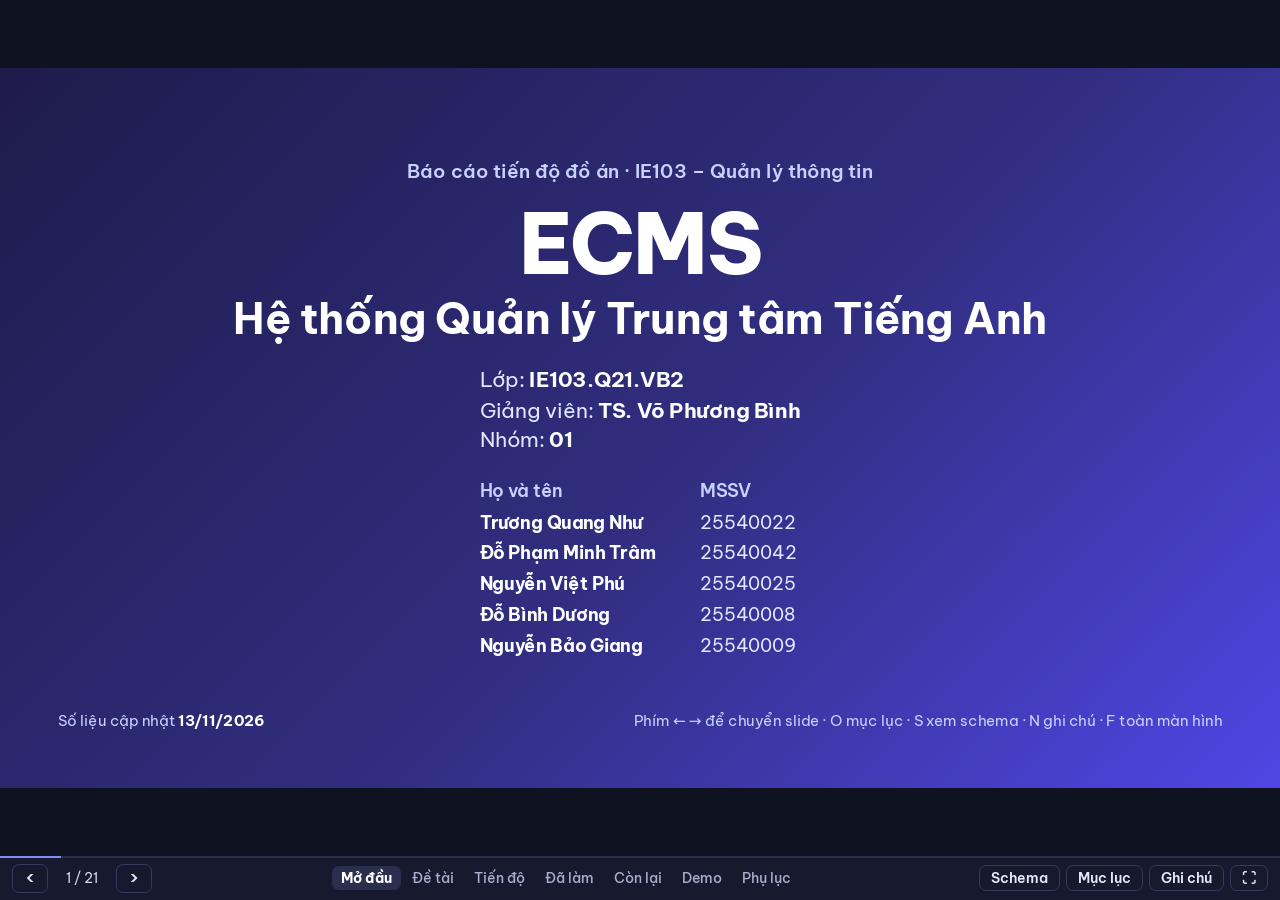
==== commit c07d0e9c: "docs(pages): cập nhật trang hoàn thành 30/30 việc – slide tiến độ, ghi chú hạn nộp, bảng thiết kế CS" ====
--- a/docs/tien-do/index.html
+++ b/docs/tien-do/index.html
@@ -38,15 +38,15 @@
       <span>Số liệu cập nhật <b data-bind="capNhat"></b></span>
       <span class="hint">Phím ← → để chuyển slide · O mục lục · S xem schema · N ghi chú · F toàn màn hình</span>
     </div>
-    <aside class="notes">Như mở đầu: Em xin báo cáo tiến độ đồ án của nhóm 1. Bố cục: giới thiệu đề tài, tiến độ so với kế hoạch, những gì đã làm, việc còn lại, rồi demo. Trong lúc trình bày, thầy muốn xem chi tiết phần nào nhóm mở ngay được, ví dụ quan hệ giữa các bảng.</aside>
+    <aside class="notes">Như mở đầu: Em xin báo cáo tiến độ đồ án của nhóm 1. Bố cục: giới thiệu đề tài, tiến độ so với kế hoạch, những gì đã làm, hạn chế còn lại, rồi demo. Trong lúc trình bày, thầy muốn xem chi tiết phần nào nhóm mở ngay được, ví dụ quan hệ giữa các bảng.</aside>
   </section>
 
   <!-- ================= 2. Tóm tắt ================= -->
   <section class="slide" data-id="tom-tat" data-sec="Mở đầu" data-title="Tóm tắt tiến độ">
-    <header><div class="kicker">Tóm tắt</div><h2>Đang ở <span data-bind="sprintTen"></span>, đã xong <span data-bind="viecXong"></span>/<span data-bind="viecTong"></span> việc</h2></header>
+    <header><div class="kicker">Tóm tắt</div><h2>Đã hoàn thành <span data-bind="viecXong"></span>/<span data-bind="viecTong"></span> việc, đủ cả bốn sprint</h2></header>
     <div class="stats two-by-two">
-      <button class="stat stat-btn" type="button" data-modal="sprint" aria-haspopup="dialog"><span class="n"><span data-bind="sprintSo"></span><small>/4</small></span><span class="l">Sprint theo kế hoạch, hiện tại: <span data-bind="sprintKhoang"></span></span><span class="more">Xem chi tiết ›</span></button>
-      <button class="stat stat-btn" type="button" data-modal="viec" aria-haspopup="dialog"><span class="n"><span data-bind="viecXong"></span><small>/<span data-bind="viecTong"></span></small></span><span class="l">Công việc đã xong, còn T29, T30 của Sprint 4</span><span class="more">Xem chi tiết ›</span></button>
+      <button class="stat stat-btn" type="button" data-modal="sprint" aria-haspopup="dialog"><span class="n">4<small>/4</small></span><span class="l">Sprint theo kế hoạch, đã hoàn thành cả bốn (12/10 – 04/11)</span><span class="more">Xem chi tiết ›</span></button>
+      <button class="stat stat-btn" type="button" data-modal="viec" aria-haspopup="dialog"><span class="n"><span data-bind="viecXong"></span><small>/<span data-bind="viecTong"></span></small></span><span class="l">Công việc đã xong, gồm T29, T30 của Sprint 4</span><span class="more">Xem chi tiết ›</span></button>
     </div>
     <div class="cols two">
       <div class="card tone-ok"><h3>Đã hoàn thành: Sprint 1–3</h3><ul>
@@ -54,12 +54,12 @@
         <li><b>Sprint 2:</b> Truy vấn SQL, XML; lập trình CSDL; an ninh; đăng nhập, menu</li>
         <li><b>Sprint 3:</b> Các phân hệ web, báo cáo, dashboard; Chương 5</li>
       </ul></div>
-      <div class="card tone-info"><h3>Còn lại: Sprint 4 (02–04/11)</h3><ul>
+      <div class="card tone-ok"><h3>Đã hoàn thành: Sprint 4 (02–04/11)</h3><ul>
         <li><b>T29:</b> Tổng hợp báo cáo, slide, tổng duyệt</li>
-        <li><b>T30:</b> Khắc phục sau rà soát</li>
+        <li><b>T30:</b> Khắc phục sau rà soát; phát hành <b>v1.0.0</b> (29/10), CI xanh trên <code>main</code></li>
       </ul></div>
     </div>
-    <aside class="notes">Câu chốt: theo lịch nhóm đang ở sprint được ghi trên slide, các phần việc đã có sản phẩm và đang được rà soát. Bấm vào ô 3/4 hoặc 28/30 để mở chi tiết từng sprint, từng công việc. Nếu thầy chỉ có một phút, slide này là đủ.</aside>
+    <aside class="notes">Câu chốt: cả 30 việc của bốn sprint đã xong, bản v1.0.0 đã phát hành. Bấm vào ô 4/4 hoặc 30/30 để mở chi tiết từng sprint, từng công việc. Nếu thầy chỉ có một phút, slide này là đủ.</aside>
   </section>
 
   <!-- ================= 3. Đề tài ================= -->
@@ -143,11 +143,11 @@
 
   <!-- ================= 6. Kế hoạch so với thực tế ================= -->
   <section class="slide" data-id="tien-do" data-sec="Tiến độ" data-title="Lộ trình 4 sprint">
-    <header><div class="kicker">Tiến độ</div><h2>Đang ở <span data-bind="sprintTen"></span></h2></header>
+    <header><div class="kicker">Tiến độ</div><h2>Hoàn thành cả bốn sprint</h2></header>
     <div class="plan-line" id="planLine"></div>
     <div class="sprints" id="sprints"></div>
-    <p class="foot-note wide">Thứ tự đi theo quy trình quản lý thông tin: Tổ chức → xử lý → trình bày, rồi tới mô hình tiên tiến và tổng hợp. Mã xanh là việc đã xong, mã cam là việc còn lại; bấm để mở issue trên GitHub.</p>
-    <aside class="notes">Lộ trình gồm 4 sprint từ 12/10 đến 04/11; theo lịch, nhóm đang ở sprint được đánh dấu. Đã xong 28/30 việc; còn T29 (tổng hợp, tổng duyệt) và T30 (khắc phục sau rà soát) của Sprint 4.</aside>
+    <p class="foot-note wide">Thứ tự đi theo quy trình quản lý thông tin: Tổ chức → xử lý → trình bày, rồi tới mô hình tiên tiến và tổng hợp. Mã xanh là việc đã xong (cả 30 việc); bấm để mở issue trên GitHub.</p>
+    <aside class="notes">Lộ trình gồm 4 sprint từ 12/10 đến 04/11; cả bốn sprint đã qua. Đã xong 30/30 việc, kể cả T29 (tổng hợp, tổng duyệt) và T30 (khắc phục sau rà soát) của Sprint 4.</aside>
   </section>
 
   <!-- ================= 7. Phân công ================= -->
@@ -360,17 +360,17 @@
   </section>
 
   <!-- ================= 17. Còn lại ================= -->
-  <section class="slide" data-id="con-lai" data-sec="Còn lại" data-title="Việc còn lại">
-    <header><div class="kicker">Còn lại</div><h2>Việc còn lại trước khi nộp</h2></header>
+  <section class="slide" data-id="con-lai" data-sec="Còn lại" data-title="Hạn chế còn lại">
+    <header><div class="kicker">Hoàn thành</div><h2>Việc đã chốt và hạn chế còn lại</h2></header>
     <div class="cols two">
       <div class="card">
-        <h3>Kế hoạch đến hạn nộp (T29, T30)</h3>
+        <h3>Sprint 4 (T29, T30): đã xong</h3>
         <ol class="mile next">
-          <li><time>đến 01/11</time><span>Đồng bộ số liệu giữa README, báo cáo, slide; dựng lại Word, PDF</span></li>
-          <li><time>02–03/11</time><span>Tổng duyệt thuyết trình và demo; mỗi thành viên ôn phần của mình</span></li>
-          <li><time>04/11</time><span>Nộp bản cuối (hạn dự kiến, chờ thầy chốt lịch)</span></li>
+          <li><time>✓ 25–29/10</time><span>Đồng bộ số liệu giữa README, báo cáo, slide; khắc phục sau rà soát</span></li>
+          <li><time>✓ 29/10</time><span>Phát hành v1.0.0, CI xanh trên <code>main</code>; demo chạy trên Codespace</span></li>
+          <li><time>04/11</time><span>Hạn nộp (dự kiến, chờ thầy chốt lịch)</span></li>
         </ol>
-        <h3 class="mt">Nếu còn thời gian</h3>
+        <h3 class="mt">Hướng phát triển</h3>
         <ul><li>Bật branch protection cho <code>main</code></li><li>Thêm kiểm thử tải với nhiều người dùng đồng thời</li></ul>
       </div>
       <div class="card tone-muted">
@@ -385,7 +385,7 @@
         </ul>
       </div>
     </div>
-    <aside class="notes">Đây là slide quan trọng nhất của báo cáo tiến độ sau slide tóm tắt: thầy muốn biết còn gì và có kịp không. Nói thẳng hạn chế trước khi thầy hỏi.</aside>
+    <aside class="notes">Mọi việc theo kế hoạch đã xong; slide này chỉ còn hướng phát triển và các hạn chế đã biết. Nói thẳng hạn chế trước khi thầy hỏi.</aside>
   </section>
 
   <!-- ================= 18. Demo ================= -->
